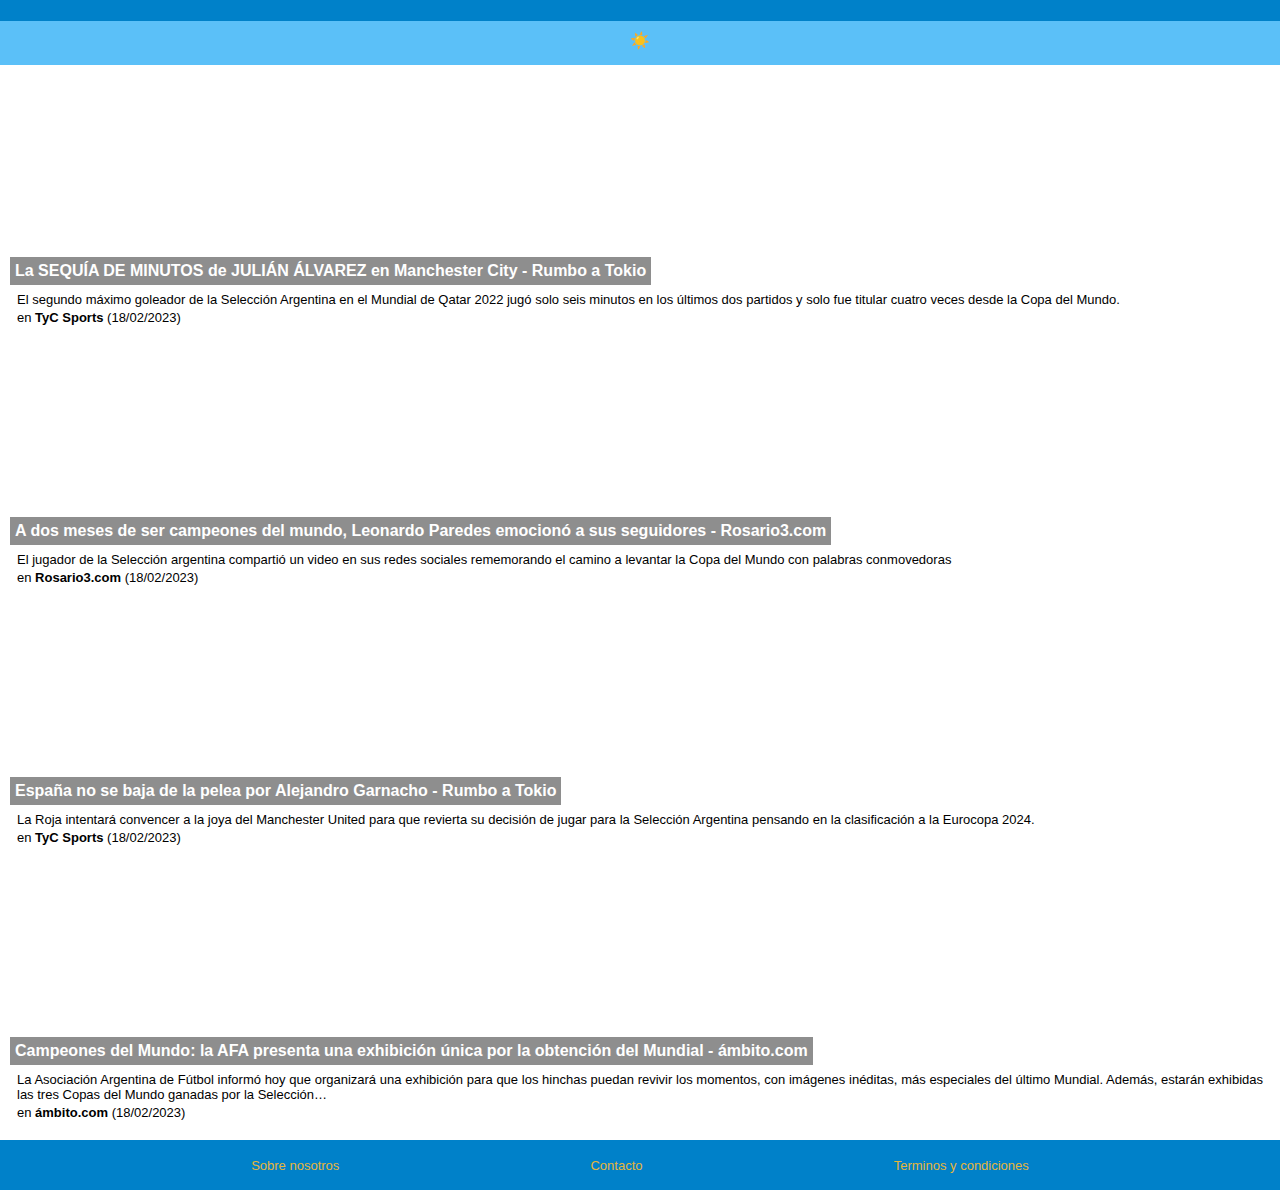
==== index.html @ e91a6643 "commit casi listo" ====
<!DOCTYPE html>
<html lang="en">
  <head>
    <meta charset="UTF-8" />
    <meta http-equiv="X-UA-Compatible" content="IE=edge" />
    <meta name="viewport" content="width=device-width, initial-scale=1.0" />
    <title>ScaloNews</title>
    <link rel="icon" type="image/x-icon" href="favicon.ico">
    <link rel="stylesheet" href="./styles/style.css" />
    <link rel="stylesheet" href="./styles/mediaqueries.css" />
    <link rel="stylesheet" href="./styles/animations.css" />
    <link
      rel="stylesheet"
      href="https://cdnjs.cloudflare.com/ajax/libs/font-awesome/6.2.0/css/all.min.css"
      integrity="sha512-xh6O/CkQoPOWDdYTDqeRdPCVd1SpvCA9XXcUnZS2FmJNp1coAFzvtCN9BmamE+4aHK8yyUHUSCcJHgXloTyT2A=="
      crossorigin="anonymous"
      referrerpolicy="no-referrer"
    />
  </head>
  <body>
    <header>
      <ul class="header__links">
        <li>
          <a href="https://www.facebook.com/" target="_blank">
            <i class="fa-brands fa-facebook"></i>
          </a>
        </li>
        <li>
          <a href="https://www.youtube.com/" target="_blank">
            <i class="fa-brands fa-youtube"></i>
          </a>
        </li>
        <li>
          <a href="https://www.instagram.com/" target="_blank">
            <i class="fa-brands fa-instagram"></i>
          </a>
        </li>
        <li>
          <a href="https://www.tiktok.com/" target="_blank">
            <i class="fa-brands fa-tiktok"></i>
          </a>
        </li>
        <li>
          <a href="https://open.spotify.com/" target="_blank">
            <i class="fa-brands fa-spotify"></i>
          </a>
        </li>
      </ul>
      <div class="header__title-bar">
        <div class="header__nav-bar">
          <button id="menu-toggle-open">
            <i class="fa-solid fa-bars"></i>
          </button>
          <nav class="header__nav">
            <ul class="header__nav__list">
              <li>
                <button id="menu-toggle-close">
                  <i class="fa-solid fa-x"></i>
                </button>
              </li>
              <li>
                <a href="./about.html">Sobre Nosotros</a>
              </li>
              <li>
                <a href="./about.html#contact">Contacto</a>
              </li>
              <li>
                <a href="./login-register.html"><i class="fa-solid fa-user"></i> Login/Registro</a>
              </li>
            </ul>
            <div class="header__nav__overlay"></div>
          </nav>
        </div>
        <div>☀️</div>
        <!-- MARCADORES -->
        <div class="header__bookmarks">
          <button id="toggle-bookmarks">
            <i class="fa-regular fa-bookmark"></i>
          </button>
          <div class="header__bookmarks-container">
            <h3 class="bookmarks-description"></h3>
            <ul class="bookmark-list">
              
            </ul>
          </div>
          <div class="header__bookmarks__overlay"></div>
        </div>
      </div>
    </header>
    <!-- MAIN -->
    <main>
      <section id="hero">

      </section>
      <section id="newsfeed">
        
      </section>
    </main>
    <!-- FOOTER -->
    <footer>
      <div class="footer__links">
        <a href="./about.html">Sobre nosotros</a>
        <a href="./about.html#contact">Contacto</a>
        <a href="#">Terminos y condiciones</a>
      </div>
    </footer>
    <script src="./scripts/fetch.js"></script>
    <script src="./scripts/main.js"></script>
  </body>
</html>
---- styles/style.css ----
:root {
    --transparent: rgba(255, 255, 255, 0.5);
    --transparent-dark: rgba(53, 53, 53, 0.562);
    --transparent-dark2: rgba(85, 84, 84, 0.3);
    --dark-blue: rgb(0, 129, 201);
    --light-blue: rgb(91, 192, 248);
    --yellow: rgb(230, 181, 59);
}

/* ------------------------------------------RESETEO DE ESTILOS */

* {
    box-sizing: border-box;
    margin: 0;
    padding: 0;
}

a:link, a:visited, a:active {
    text-decoration: none;
    color: inherit;
}

ul, ol {
    list-style: none;
} 

button {
    background: none;
    border: none;
    padding: 0;
}

/* ------------------------------------------GENERAL */

html {
    scroll-behavior: smooth;
    scroll-padding-top: 70px;
    font-family: sans-serif;
}

body {
    display: flex;
    flex-direction: column;
    justify-content: center;
    align-items: center;
}

/* ------------------------------------------HEADER */

header {
    width: 100%;
    height: 65px;
    background-color: var(--light-blue);
}

.header__links {
    width: 100%;
    display: flex;
    justify-content: space-evenly;
    background-color: var(--dark-blue) ;
}

.header__links a {
    padding: 3px;
    font-size: 18px;
    color: var(--yellow);
}

.header__title-bar {
    padding: 10px;
    display: flex;
    flex-direction: row;
    justify-content: space-between;
    color: var(--white);
}

/* ------------------------------------------NAV */

.header__nav {
    z-index: 5;
    position: fixed;
    transform: translateX(-100%);
    transition: transform 0.2s;
    top: 21px;
    left: 0;
    right: 0;
    bottom: 0;
}
 
.toggle__nav {
    transform: translateX(0);
}

.header__nav__list {
    background-color: var(--dark-blue);
    padding-top: 12px;
    color: white;
    display: flex;
    flex-direction: column;
    align-items: center;
    gap: 40px;
    height: 100%;
    width: 70%;
}

.header__nav__overlay {
    background-color: var(--transparent);
    height: 100%;
    width: 30%;
    position: absolute;
    right: 0;
    top: 0px;
}

/* ------------------------------------------BOOKMARKS */

.header__bookmarks-container {
    background-color: ghostwhite;
    z-index: 4;
    position: fixed;
    top: 65px;
    right: 0;
    left: 0;
    bottom: 0;
    transform: translateX(100%);
    transition: transform 0.2s;
    display: flex;
    flex-direction: column;
    align-items: flex-start;
    justify-content: space-between;
    padding: 15px;
}

.toggle__bookmarks {
    transform: translateX(0);
}

.bookmark-list {
    align-self: flex-start;
    height: 90%;
    width: 90%;
    display: flex;
    flex-direction: column;
    align-items: center;
    gap: 5px;
}

.header__bookmarks__overlay {
    display: none;
}

.bookmark-list-element {
    background-color: var(--transparent-dark2);
    padding: 15px;
    display: flex;
    flex-direction: column;
    gap: 3px;
}

.bookmark-list-element span {
    font-weight: 600;
}

.bookmark-link {
    color: var(--dark-blue)
}

.bookmark-delete-btn {
    align-self: flex-end;
}

/* ------------------------------------------BODY */

#newsfeed {
    padding: 10px;
    width: 100vw;
    font-family: sans-serif;
    display: flex;
    flex-direction: column;
    justify-content: center;
    align-items: center;
}

.article {
    width: 100vw;
    height: auto;
    padding: 10px;
    display: flex;
    flex-direction: column;
}

.article__title-container {
    background-size: cover;
    background-repeat: no-repeat;
    width: 100%;
    height: 200px;
    display: flex;
}

.article__title {
    padding: 5px;
    font-size: medium;
    color: white;
    background-color: var(--transparent-dark);
    align-self: flex-end;
    text-align: left;
}

.article__description {
    background-color: var(--transparent);
    font-size: small;
    text-align: justify;
    padding: 7px;
    padding-bottom: 3px;
}

.article__data {
    font-size: small;
    text-align: justify;
    padding-left: 7px;
}

.article__data-link {
    font-weight: 700;
}

.bookmark-btn {
    align-self: flex-end;
}

/* ------------------------------------------FOOTER */

footer {
    background-color: var(--dark-blue);
    width: 100vw;
    height: 50px;
    display: flex;
    flex-direction: column;
    justify-content: center;
    align-items: center;
}

.footer__links {
    width: 100%;
    font-size: small;
    font-family: sans-serif;
    color: var(--yellow);
    display: flex;
    justify-content: space-evenly;
}
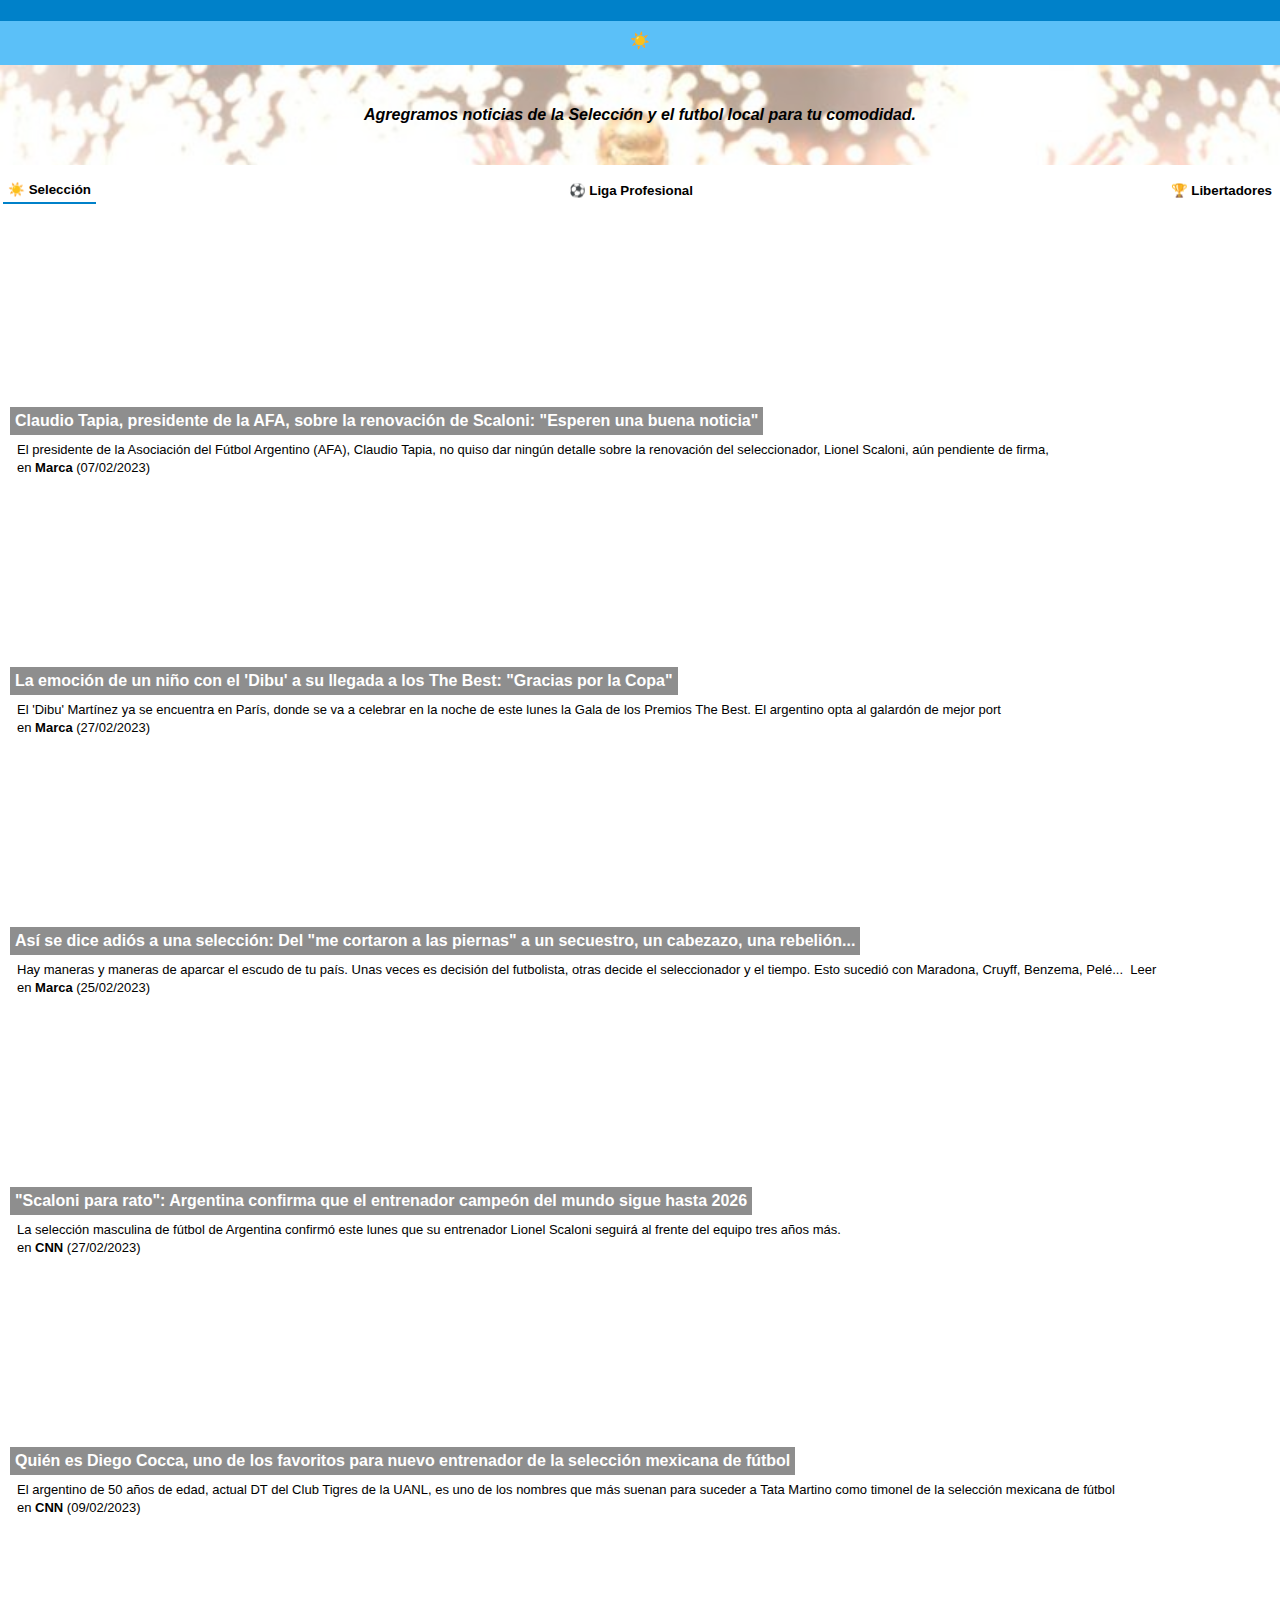
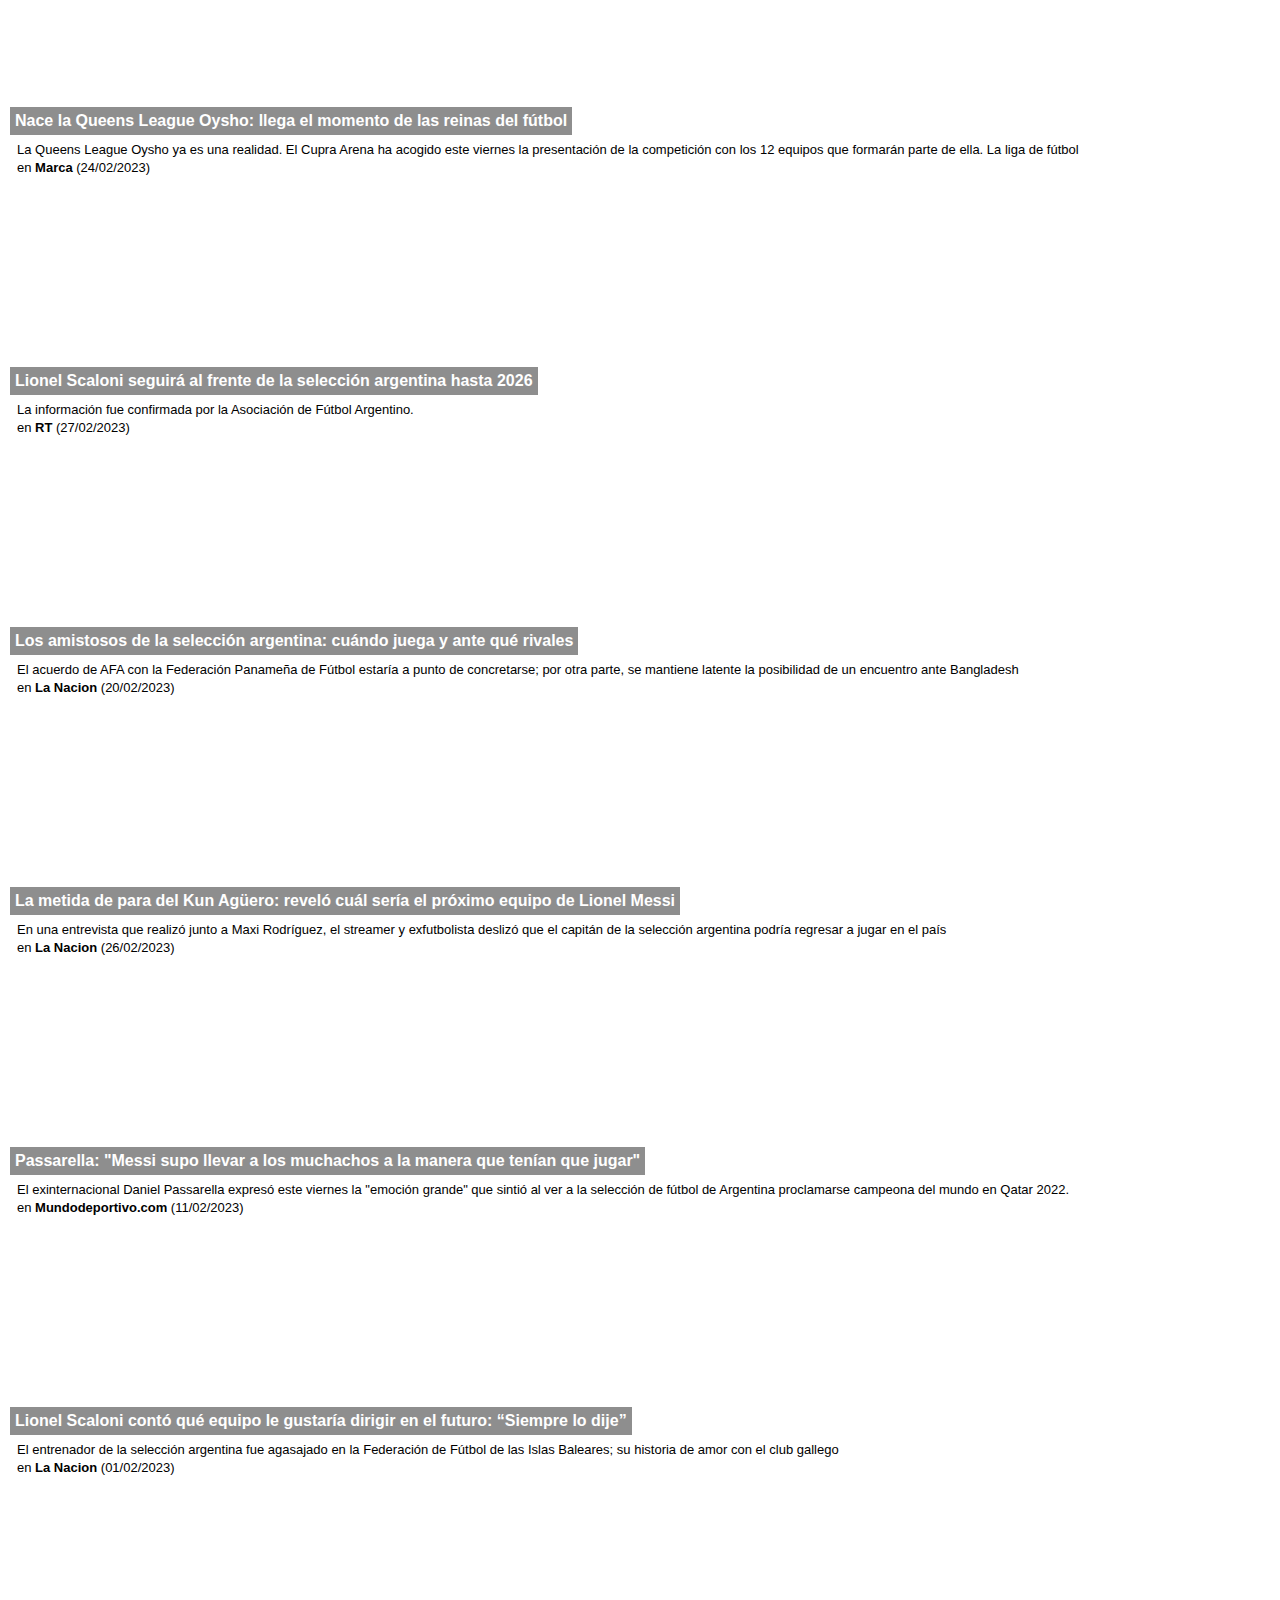
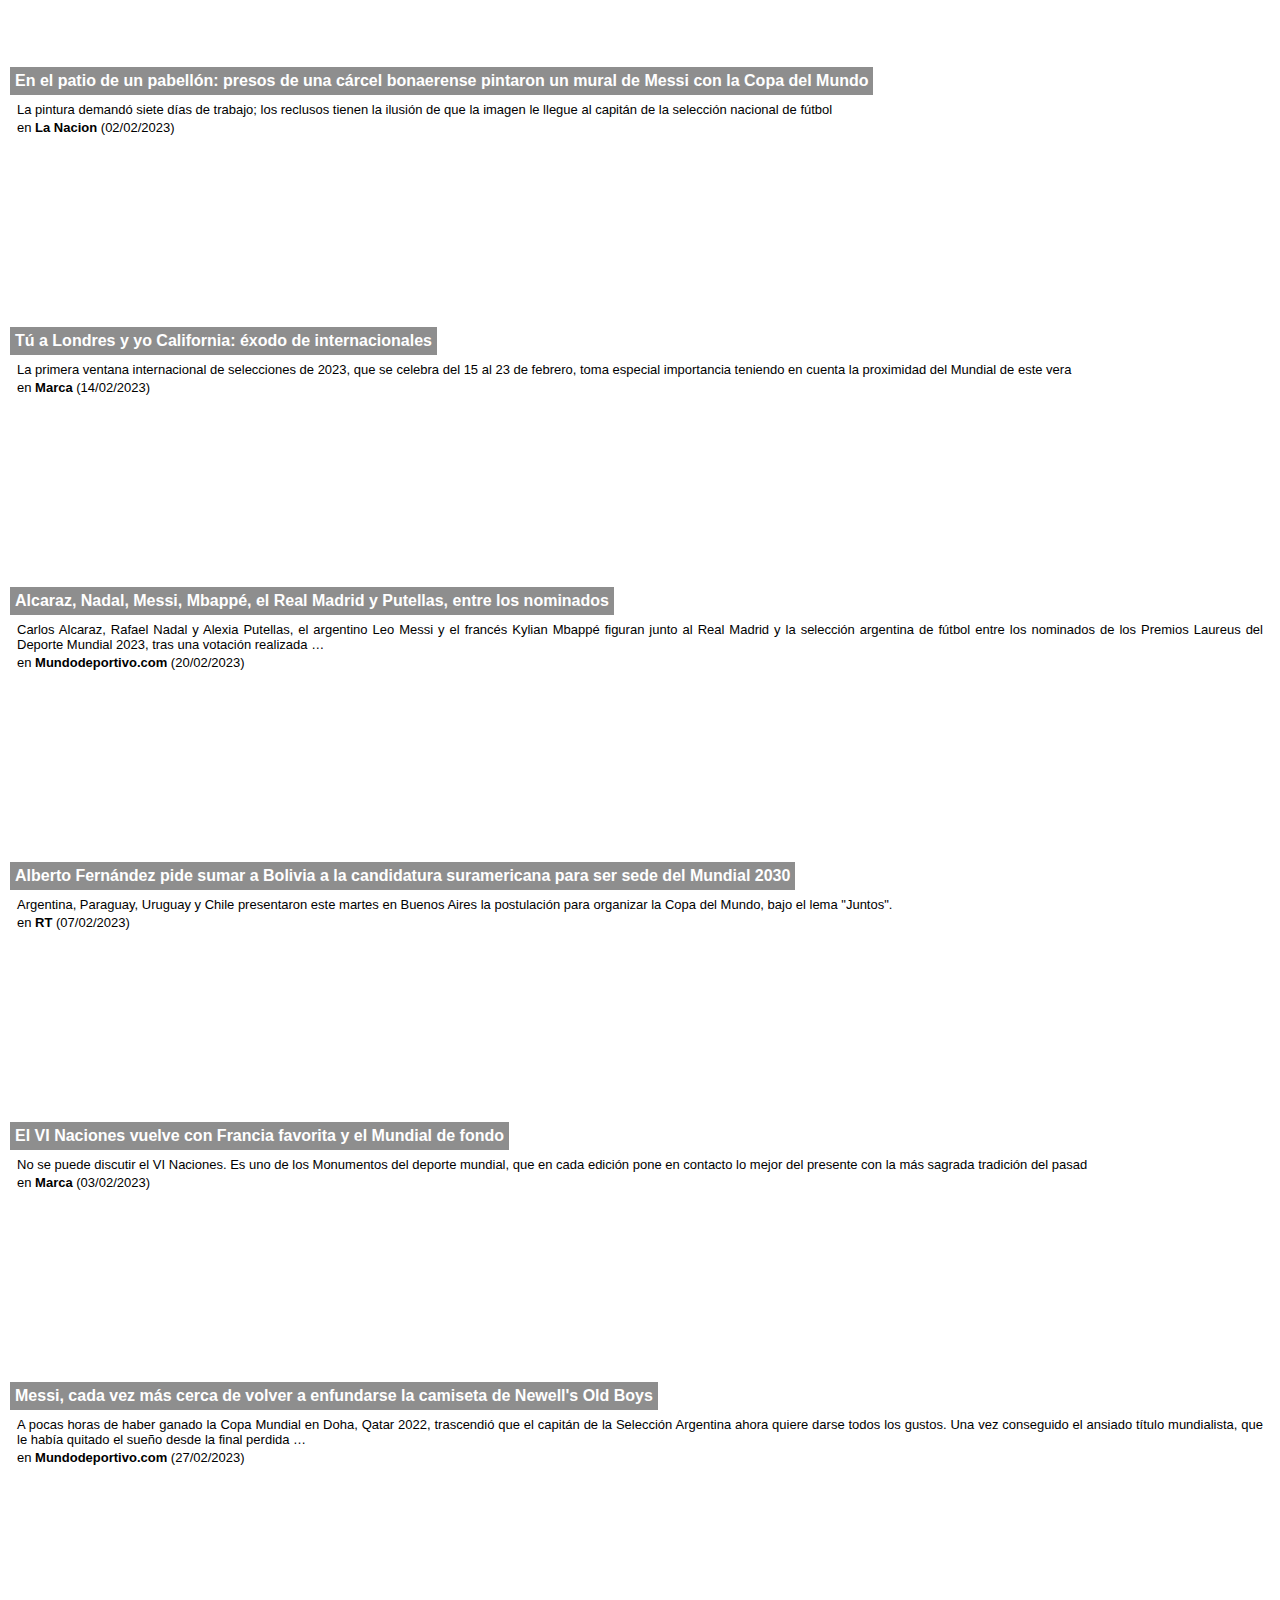
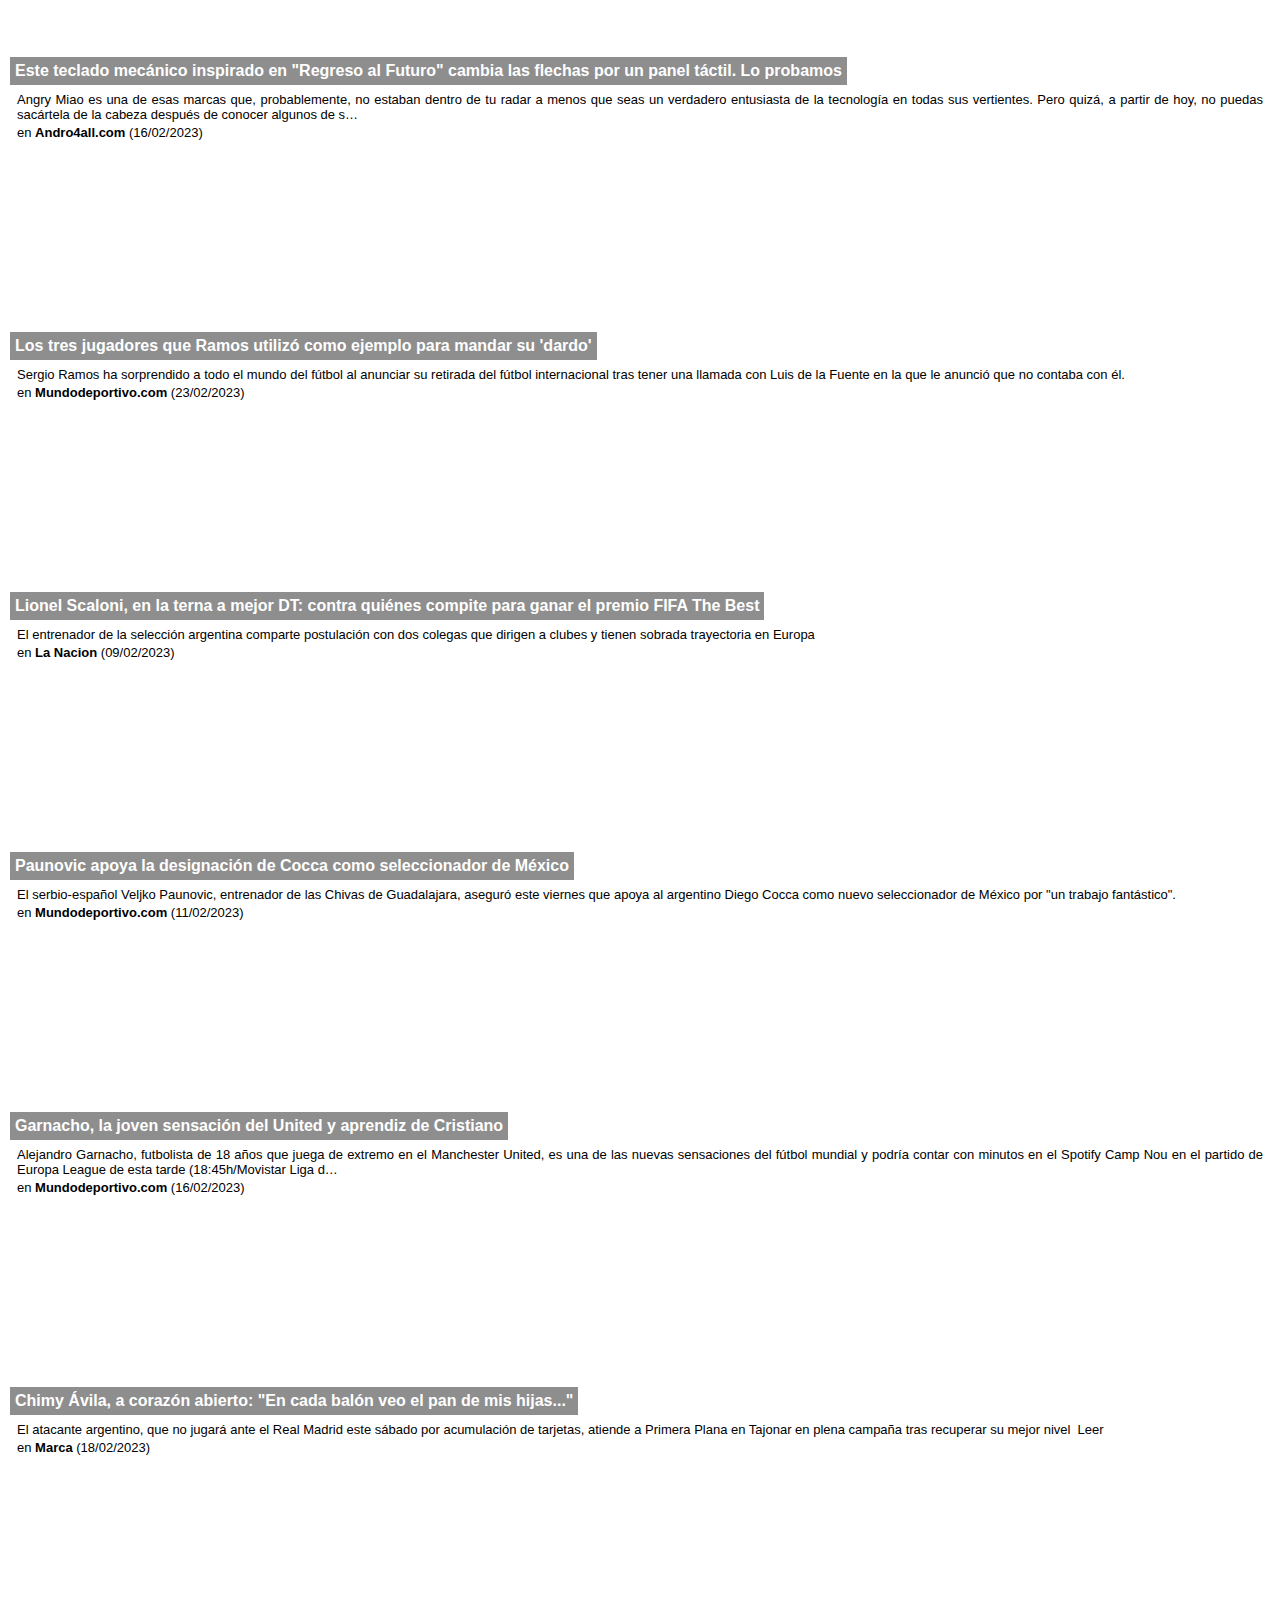
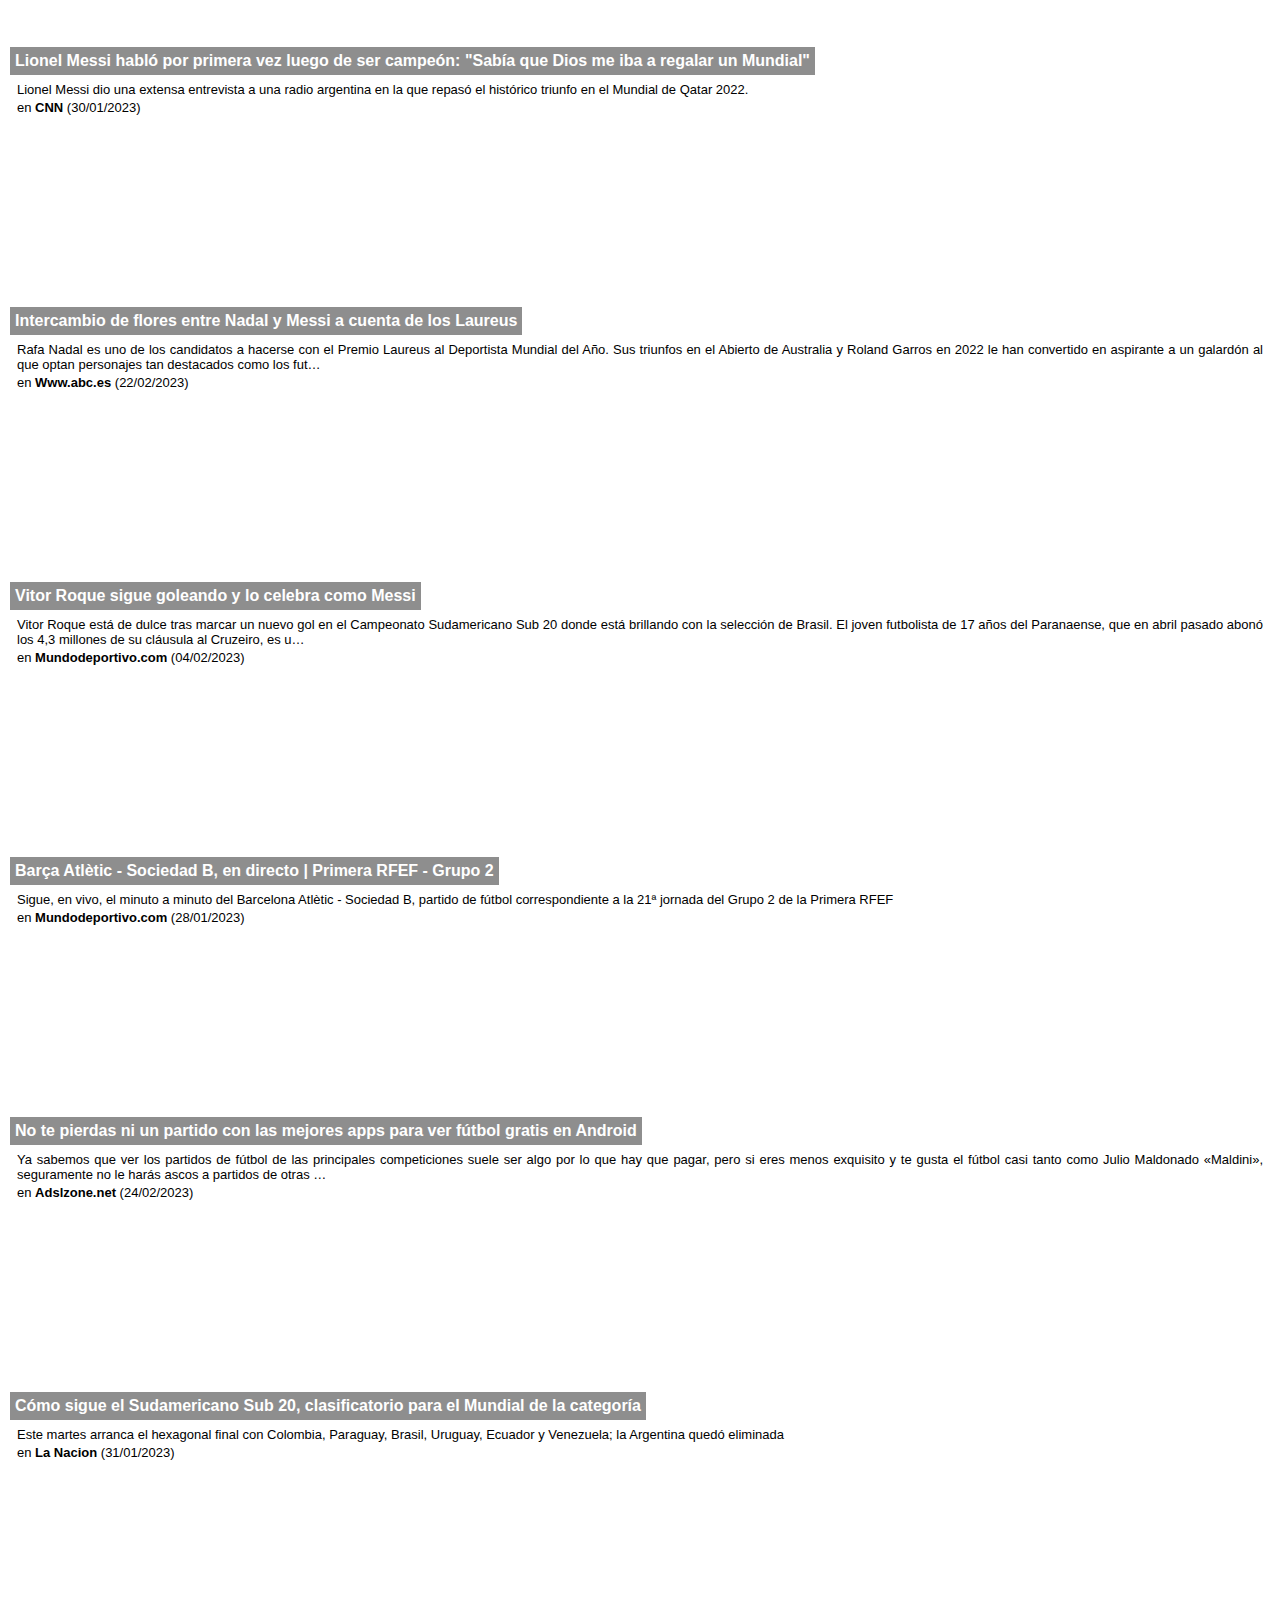
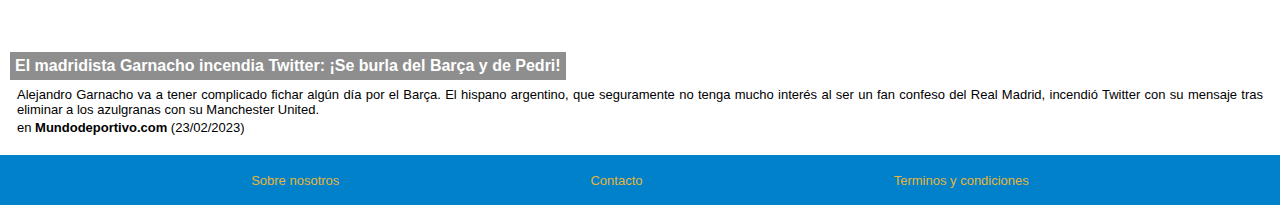
==== commit 9b2d7b8e: "mejora" ====
--- a/index.html
+++ b/index.html
@@ -1,110 +1,118 @@
 <!DOCTYPE html>
 <html lang="en">
-  <head>
-    <meta charset="UTF-8" />
-    <meta http-equiv="X-UA-Compatible" content="IE=edge" />
-    <meta name="viewport" content="width=device-width, initial-scale=1.0" />
-    <title>ScaloNews</title>
-    <link rel="icon" type="image/x-icon" href="favicon.ico">
-    <link rel="stylesheet" href="./styles/style.css" />
-    <link rel="stylesheet" href="./styles/mediaqueries.css" />
-    <link rel="stylesheet" href="./styles/animations.css" />
-    <link
-      rel="stylesheet"
-      href="https://cdnjs.cloudflare.com/ajax/libs/font-awesome/6.2.0/css/all.min.css"
-      integrity="sha512-xh6O/CkQoPOWDdYTDqeRdPCVd1SpvCA9XXcUnZS2FmJNp1coAFzvtCN9BmamE+4aHK8yyUHUSCcJHgXloTyT2A=="
-      crossorigin="anonymous"
-      referrerpolicy="no-referrer"
-    />
-  </head>
-  <body>
-    <header>
-      <ul class="header__links">
-        <li>
-          <a href="https://www.facebook.com/" target="_blank">
-            <i class="fa-brands fa-facebook"></i>
-          </a>
-        </li>
-        <li>
-          <a href="https://www.youtube.com/" target="_blank">
-            <i class="fa-brands fa-youtube"></i>
-          </a>
-        </li>
-        <li>
-          <a href="https://www.instagram.com/" target="_blank">
-            <i class="fa-brands fa-instagram"></i>
-          </a>
-        </li>
-        <li>
-          <a href="https://www.tiktok.com/" target="_blank">
-            <i class="fa-brands fa-tiktok"></i>
-          </a>
-        </li>
-        <li>
-          <a href="https://open.spotify.com/" target="_blank">
-            <i class="fa-brands fa-spotify"></i>
-          </a>
-        </li>
-      </ul>
-      <div class="header__title-bar">
-        <div class="header__nav-bar">
-          <button id="menu-toggle-open">
-            <i class="fa-solid fa-bars"></i>
-          </button>
-          <nav class="header__nav">
-            <ul class="header__nav__list">
-              <li>
-                <button id="menu-toggle-close">
-                  <i class="fa-solid fa-x"></i>
-                </button>
-              </li>
-              <li>
-                <a href="./about.html">Sobre Nosotros</a>
-              </li>
-              <li>
-                <a href="./about.html#contact">Contacto</a>
-              </li>
-              <li>
-                <a href="./login-register.html"><i class="fa-solid fa-user"></i> Login/Registro</a>
-              </li>
-            </ul>
-            <div class="header__nav__overlay"></div>
-          </nav>
-        </div>
-        <div>☀️</div>
-        <!-- MARCADORES -->
-        <div class="header__bookmarks">
-          <button id="toggle-bookmarks">
-            <i class="fa-regular fa-bookmark"></i>
-          </button>
-          <div class="header__bookmarks-container">
-            <h3 class="bookmarks-description"></h3>
-            <ul class="bookmark-list">
-              
-            </ul>
-          </div>
-          <div class="header__bookmarks__overlay"></div>
-        </div>
+
+<head>
+  <meta charset="UTF-8" />
+  <meta http-equiv="X-UA-Compatible" content="IE=edge" />
+  <meta name="viewport" content="width=device-width, initial-scale=1.0" />
+  <title>ScaloNews</title>
+  <link rel="icon" type="image/x-icon" href="favicon.ico">
+  <link rel="stylesheet" href="./styles/style.css" />
+  <link rel="stylesheet" href="./styles/mediaqueries.css" />
+  <link rel="stylesheet" href="https://cdnjs.cloudflare.com/ajax/libs/font-awesome/6.2.0/css/all.min.css"
+    integrity="sha512-xh6O/CkQoPOWDdYTDqeRdPCVd1SpvCA9XXcUnZS2FmJNp1coAFzvtCN9BmamE+4aHK8yyUHUSCcJHgXloTyT2A=="
+    crossorigin="anonymous" referrerpolicy="no-referrer" />
+</head>
+
+<body>
+  <!-- ----------------------HEADER---------------------- -->
+  <header>
+    <ul class="header__links">
+      <li>
+        <a href="https://www.facebook.com/" target="_blank">
+          <i class="fa-brands fa-facebook"></i>
+        </a>
+      </li>
+      <li>
+        <a href="https://www.youtube.com/" target="_blank">
+          <i class="fa-brands fa-youtube"></i>
+        </a>
+      </li>
+      <li>
+        <a href="https://www.instagram.com/" target="_blank">
+          <i class="fa-brands fa-instagram"></i>
+        </a>
+      </li>
+      <li>
+        <a href="https://www.tiktok.com/" target="_blank">
+          <i class="fa-brands fa-tiktok"></i>
+        </a>
+      </li>
+      <li>
+        <a href="https://open.spotify.com/" target="_blank">
+          <i class="fa-brands fa-spotify"></i>
+        </a>
+      </li>
+    </ul>
+    <div class="header__title-bar">
+      <!-- ----------------------NAV---------------------- -->
+      <div class="header__nav-bar">
+        <button id="menu-toggle-open">
+          <i class="fa-solid fa-bars"></i>
+        </button>
+        <nav class="header__nav">
+          <ul class="header__nav__list">
+            <li>
+              <button id="menu-toggle-close">
+                <i class="fa-solid fa-x"></i>
+              </button>
+            </li>
+            <li>
+              <a href="./about.html">Sobre Nosotros</a>
+            </li>
+            <li>
+              <a href="./about.html#contact">Contacto</a>
+            </li>
+            <li>
+              <a href="./login-register.html"><i class="fa-solid fa-user"></i> Login/Registro</a>
+            </li>
+          </ul>
+          <div class="header__nav__overlay"></div>
+        </nav>
       </div>
-    </header>
-    <!-- MAIN -->
-    <main>
-      <section id="hero">
+      <!-- ----------------------TITLE---------------------- -->
+      <div>☀️</div>
+      <!-- ----------------------BOOKMARKS---------------------- -->
+      <div class="header__bookmarks">
+        <button id="toggle-bookmarks">
+          <i class="fa-regular fa-bookmark"></i>
+        </button>
+      </div>
+  </header>
+  <!-- ----------------------CONTAINER---------------------- -->
+  <div class="bookmarks-container">
+    <h3 class="bookmarks-description"></h3>
+    <ul class="bookmark-list">
+    </ul>
+  </div>
+  <main>
+    <!-- ----------------------HERO---------------------- -->
+    <section id="hero">
+      <span class="hero-subtitle">
+        Agregramos noticias de la Selección y el futbol local para tu comodidad.
+      </span>
+    </section>
+    <!-- ----------------------CATEGORIES---------------------------------------------------------------------------------------- -->
+    <div class="category-selection">
+      <button id="seleccion" class="category-btn selected-category">☀️ Selección</button>
+      <button id="liga" class="category-btn">⚽ Liga Profesional</button>
+      <button id="libertadores" class="category-btn">🏆 Libertadores</button>
+    </div>
+    <!-- ----------------------NEWSFEED---------------------- -->
+    <section id="newsfeed">
+    </section>
+  </main>
+  <footer>
+    <!-- ----------------------FOOTER---------------------- -->
+    <div class="footer__links">
+      <a href="./about.html">Sobre nosotros</a>
+      <a href="./about.html#contact">Contacto</a>
+      <a href="#">Terminos y condiciones</a>
+    </div>
+  </footer>
+  <script src="./scripts/data.js"></script>
+  <script src="./scripts/fetch.js"></script>
+  <script src="./scripts/main.js"></script>
+</body>
 
-      </section>
-      <section id="newsfeed">
-        
-      </section>
-    </main>
-    <!-- FOOTER -->
-    <footer>
-      <div class="footer__links">
-        <a href="./about.html">Sobre nosotros</a>
-        <a href="./about.html#contact">Contacto</a>
-        <a href="#">Terminos y condiciones</a>
-      </div>
-    </footer>
-    <script src="./scripts/fetch.js"></script>
-    <script src="./scripts/main.js"></script>
-  </body>
-</html>
+</html>--- a/styles/style.css
+++ b/styles/style.css
@@ -8,7 +8,7 @@
     --yellow: rgb(230, 181, 59);
 }
 
-/* ------------------------------------------RESETEO DE ESTILOS */
+/* ------------------------------------------RESET */
 
 * {
     box-sizing: border-box;
@@ -96,6 +96,7 @@
     background-color: var(--dark-blue);
     padding-top: 12px;
     color: white;
+    font-weight: 600;
     display: flex;
     flex-direction: column;
     align-items: center;
@@ -115,7 +116,7 @@
 
 /* ------------------------------------------BOOKMARKS */
 
-.header__bookmarks-container {
+.bookmarks-container {
     background-color: ghostwhite;
     z-index: 4;
     position: fixed;
@@ -123,6 +124,7 @@
     right: 0;
     left: 0;
     bottom: 0;
+    overflow: scroll;
     transform: translateX(100%);
     transition: transform 0.2s;
     display: flex;
@@ -139,7 +141,7 @@
 .bookmark-list {
     align-self: flex-start;
     height: 90%;
-    width: 90%;
+    width: 100%;
     display: flex;
     flex-direction: column;
     align-items: center;
@@ -155,7 +157,8 @@
     padding: 15px;
     display: flex;
     flex-direction: column;
-    gap: 3px;
+    justify-content: center;
+    gap: 7px;
 }
 
 .bookmark-list-element span {
@@ -170,7 +173,50 @@
     align-self: flex-end;
 }
 
-/* ------------------------------------------BODY */
+/* ------------------------------------------HERO */
+
+#hero {
+    width: 100%;
+    height: 100px;
+    background-image: url(./images/scaloneta.jpg);
+    background-size: cover;
+    background-repeat: no-repeat;
+}
+
+.hero-subtitle {
+    display: flex;
+    justify-content: center;
+    align-items: center;
+    font-weight: 600;
+    font-style: italic;
+    text-align: center;
+    height: 100%;
+    width: 100%;
+    background-color: var(--transparent);
+}
+
+/* ------------------------------------------CATEGORY */
+
+.category-selection {
+    width: 100%;
+    height: 50px;
+    display: flex;
+    flex-direction: row;
+    justify-content: space-between;
+    align-items: center;
+    padding: 3px;
+}
+
+.category-btn {
+    font-weight: 600;
+    padding: 5px;
+}
+
+.selected-category {
+    border-bottom: 2px solid var(--dark-blue);
+}
+
+/* ------------------------------------------FEED */
 
 #newsfeed {
     padding: 10px;
@@ -229,7 +275,7 @@
     align-self: flex-end;
 }
 
-/* ------------------------------------------FOOTER */
+/* ------------------------------------------FEED */
 
 footer {
     background-color: var(--dark-blue);
@@ -248,4 +294,8 @@
     color: var(--yellow);
     display: flex;
     justify-content: space-evenly;
-}+}
+
+
+
+
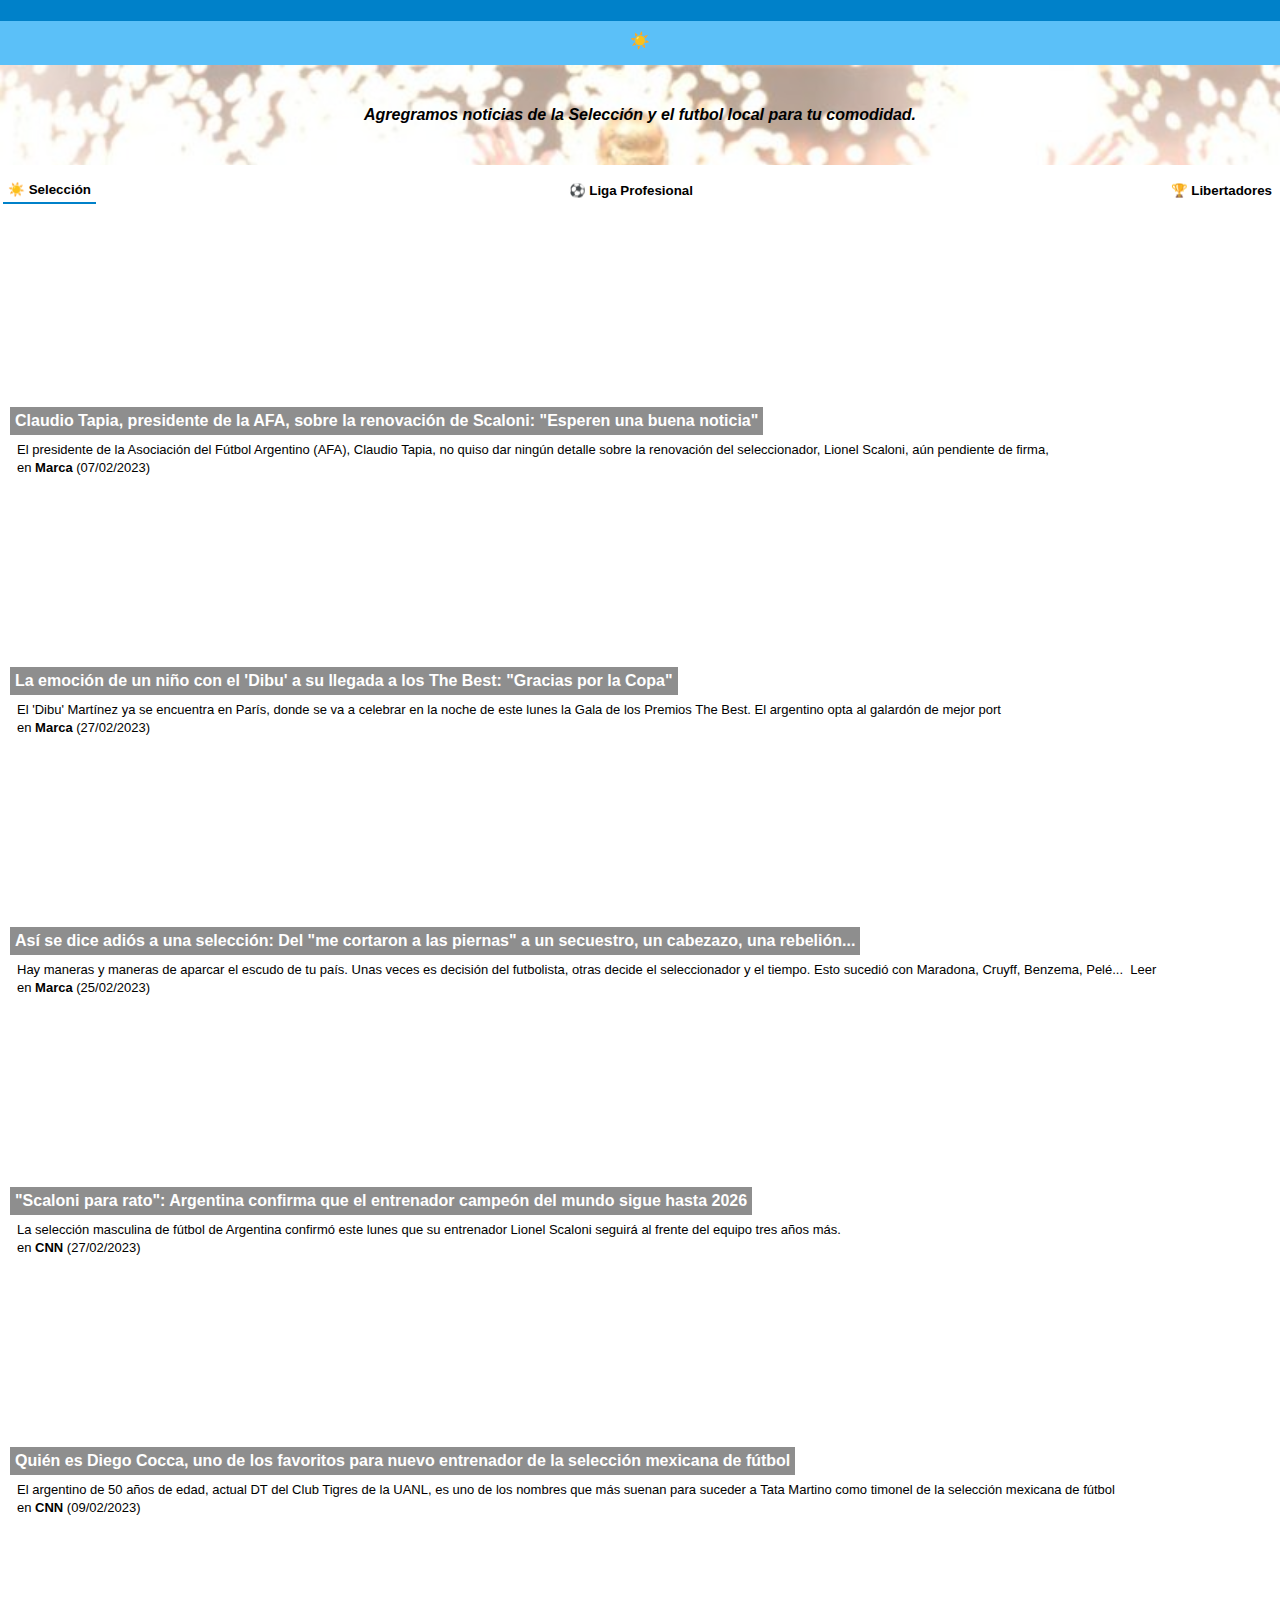
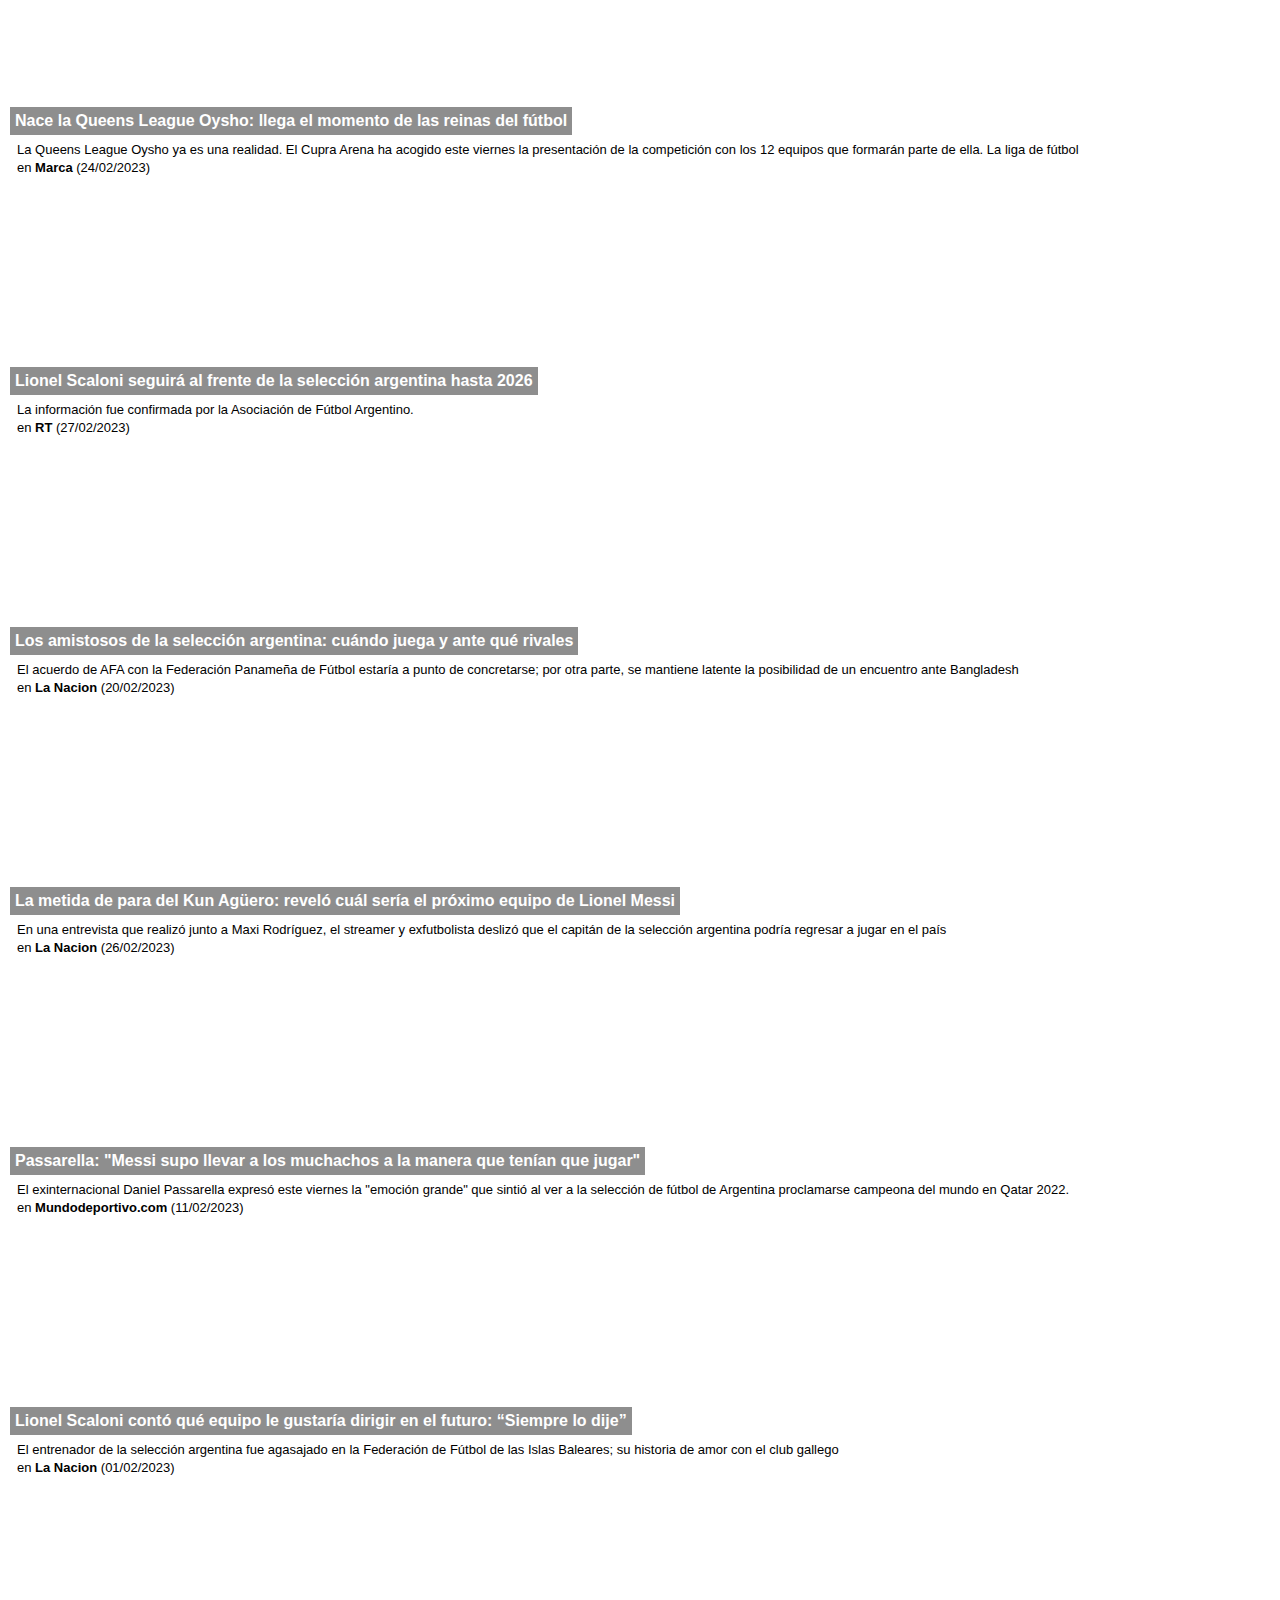
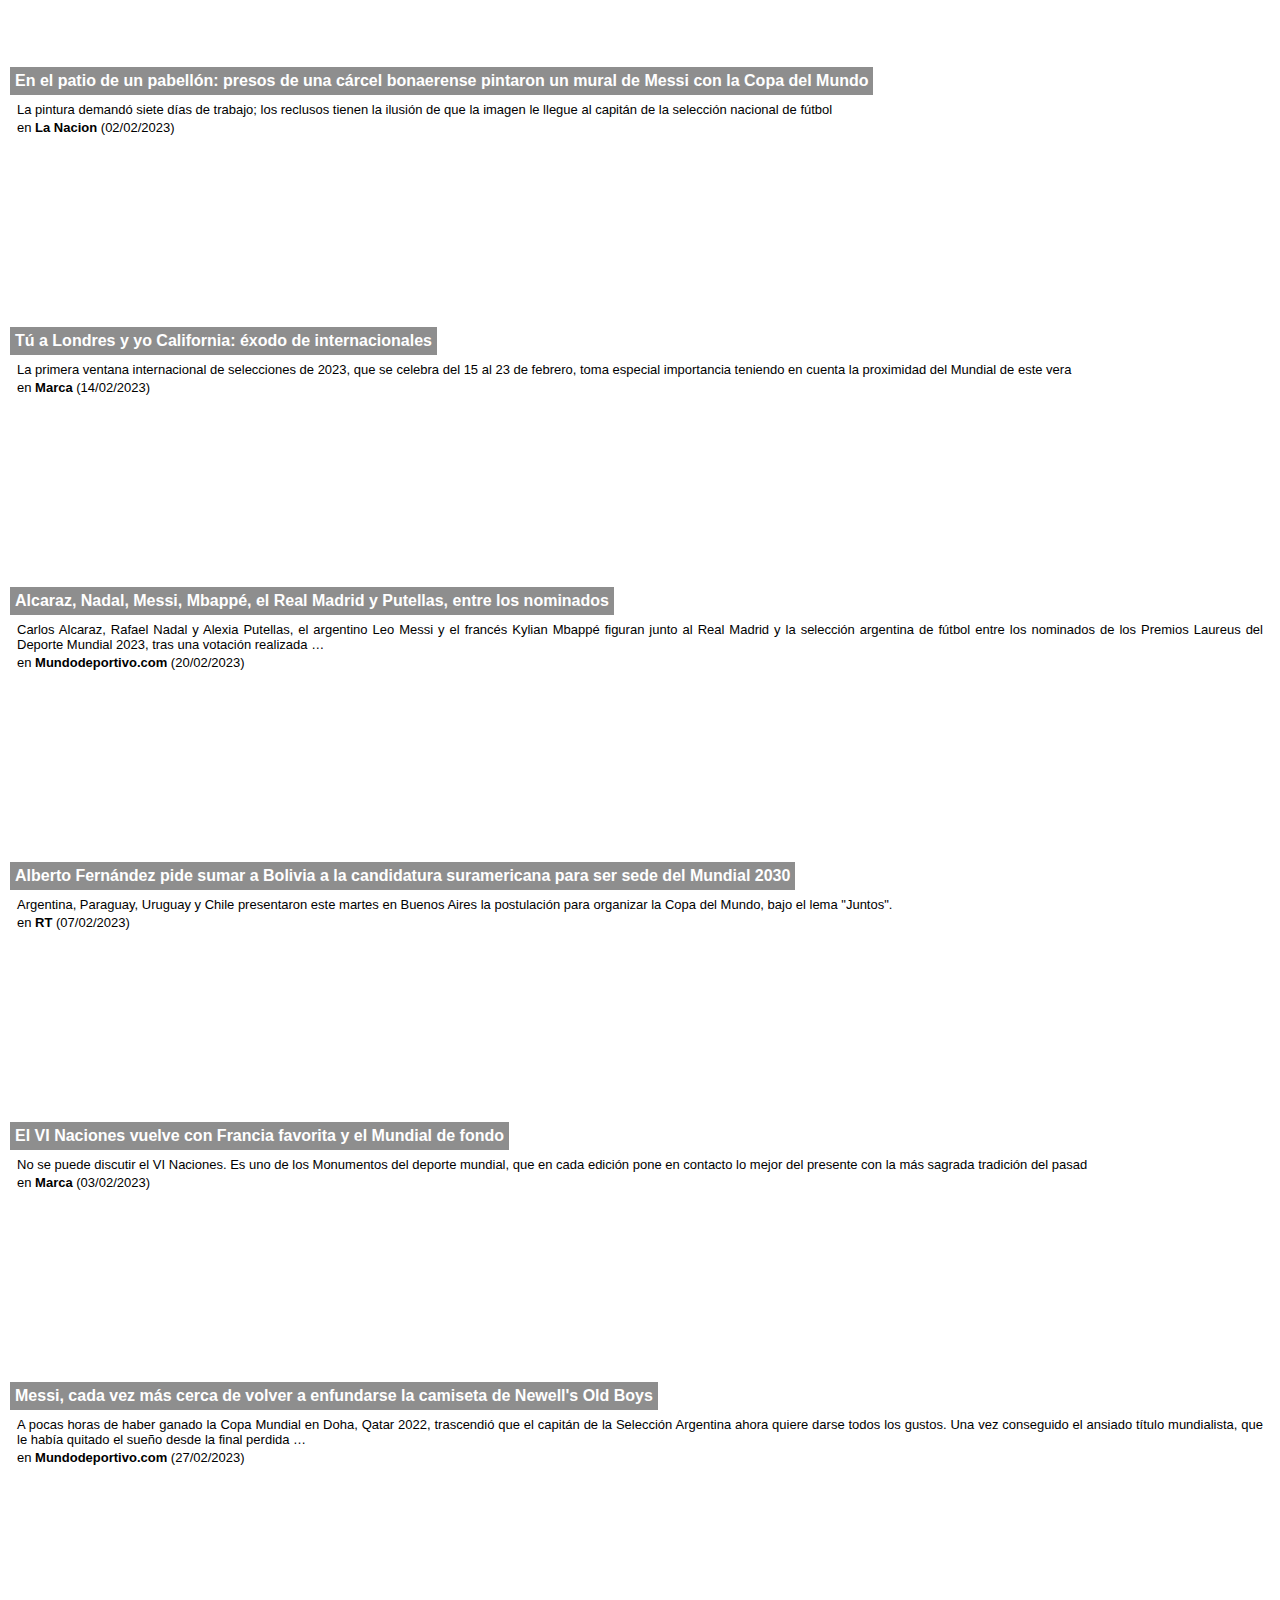
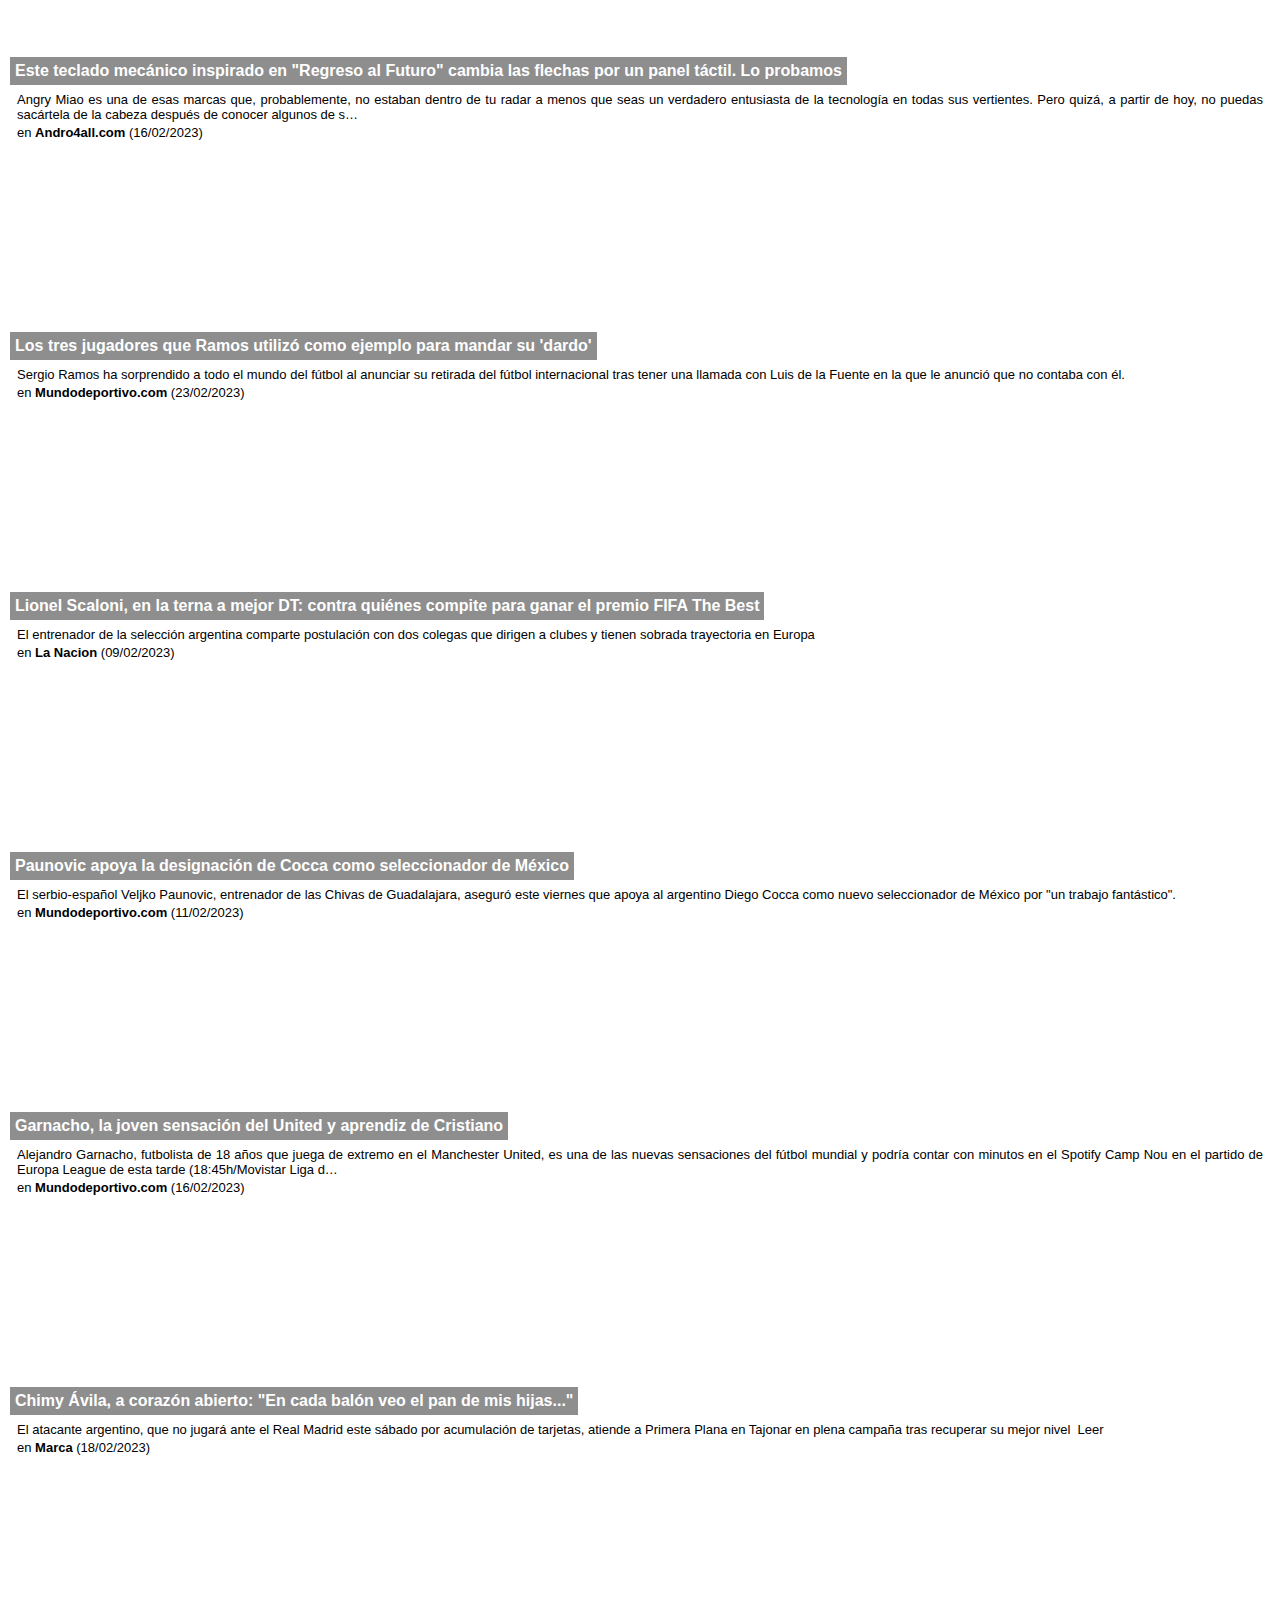
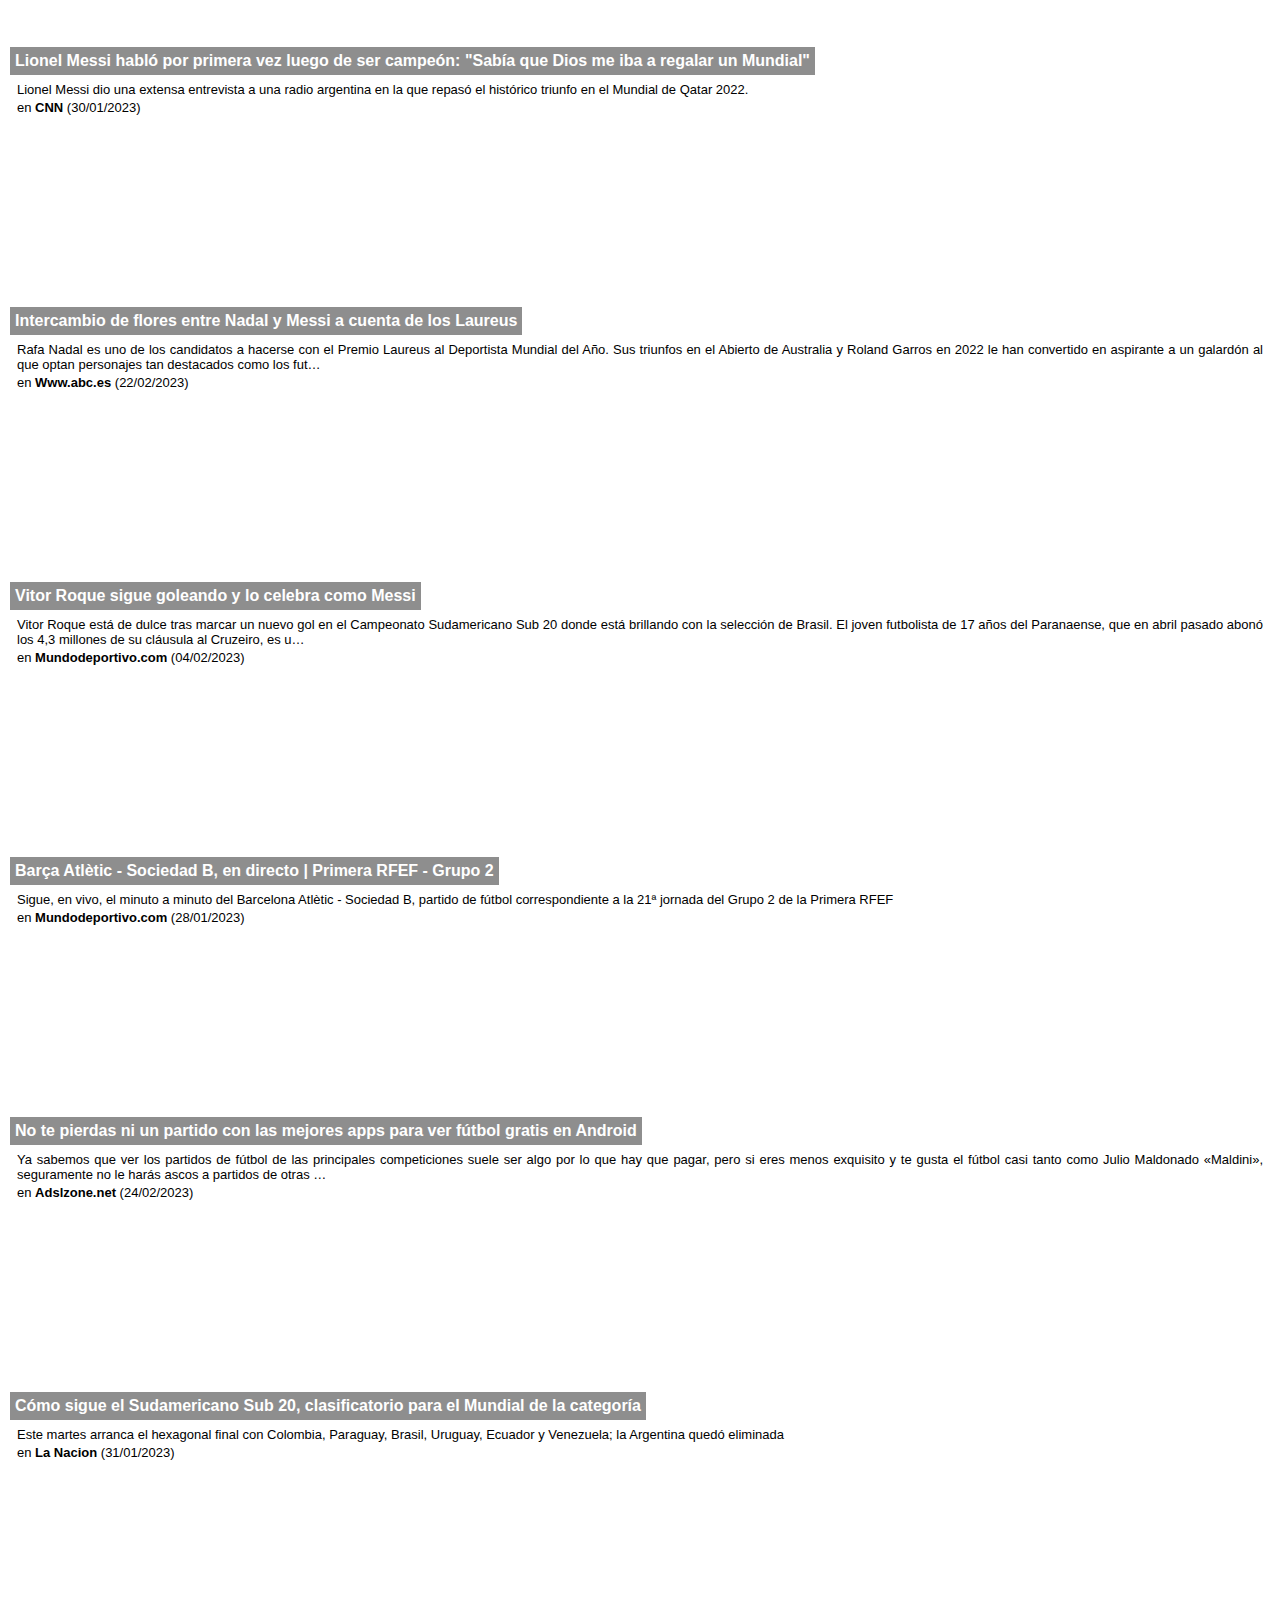
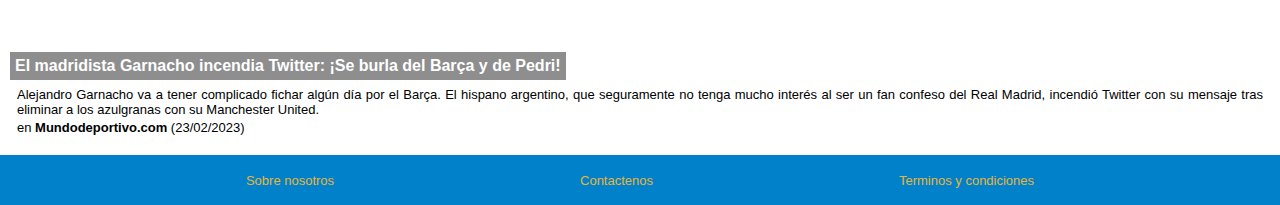
==== commit 3ded57d5: "final" ====
--- a/index.html
+++ b/index.html
@@ -61,7 +61,7 @@
               <a href="./about.html">Sobre Nosotros</a>
             </li>
             <li>
-              <a href="./about.html#contact">Contacto</a>
+              <a href="./about.html#contact">Contactenos</a>
             </li>
             <li>
               <a href="./login-register.html"><i class="fa-solid fa-user"></i> Login/Registro</a>
@@ -106,7 +106,7 @@
     <!-- ----------------------FOOTER---------------------- -->
     <div class="footer__links">
       <a href="./about.html">Sobre nosotros</a>
-      <a href="./about.html#contact">Contacto</a>
+      <a href="./about.html#contact">Contactenos</a>
       <a href="#">Terminos y condiciones</a>
     </div>
   </footer>
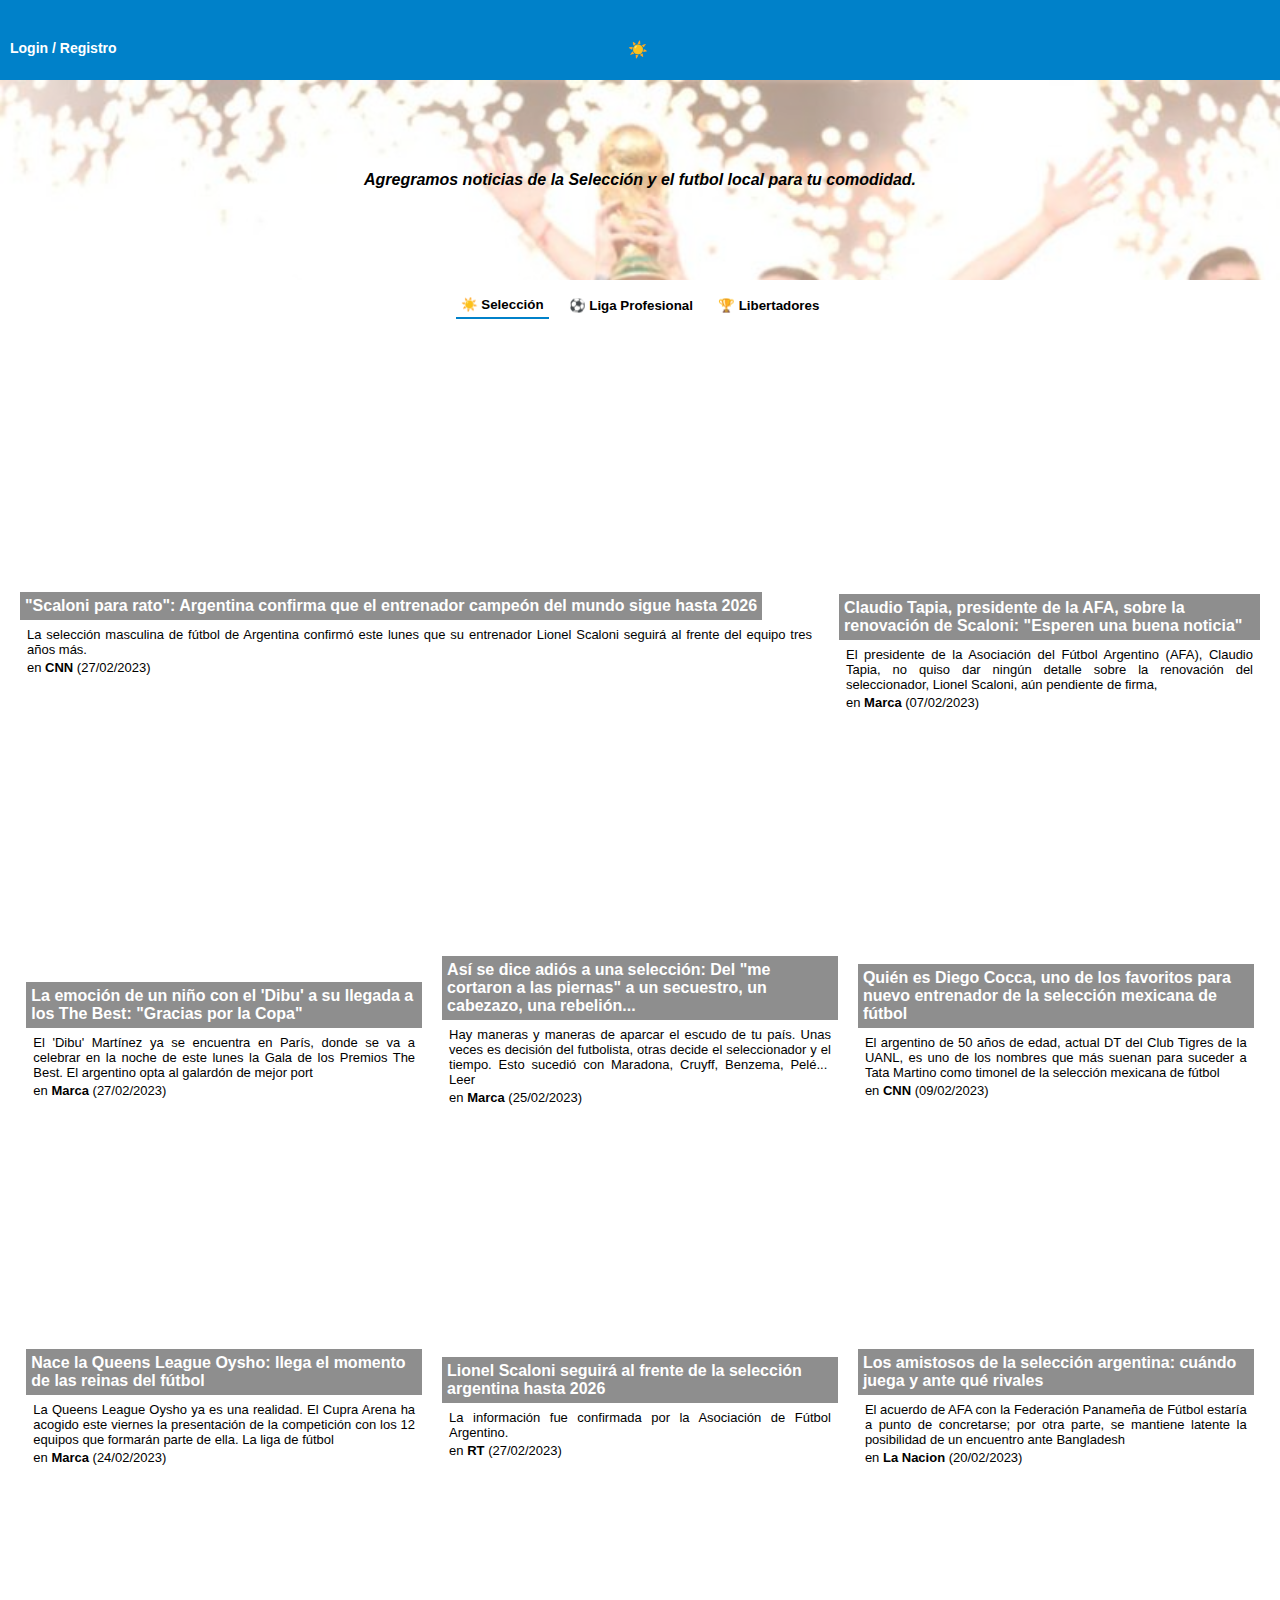
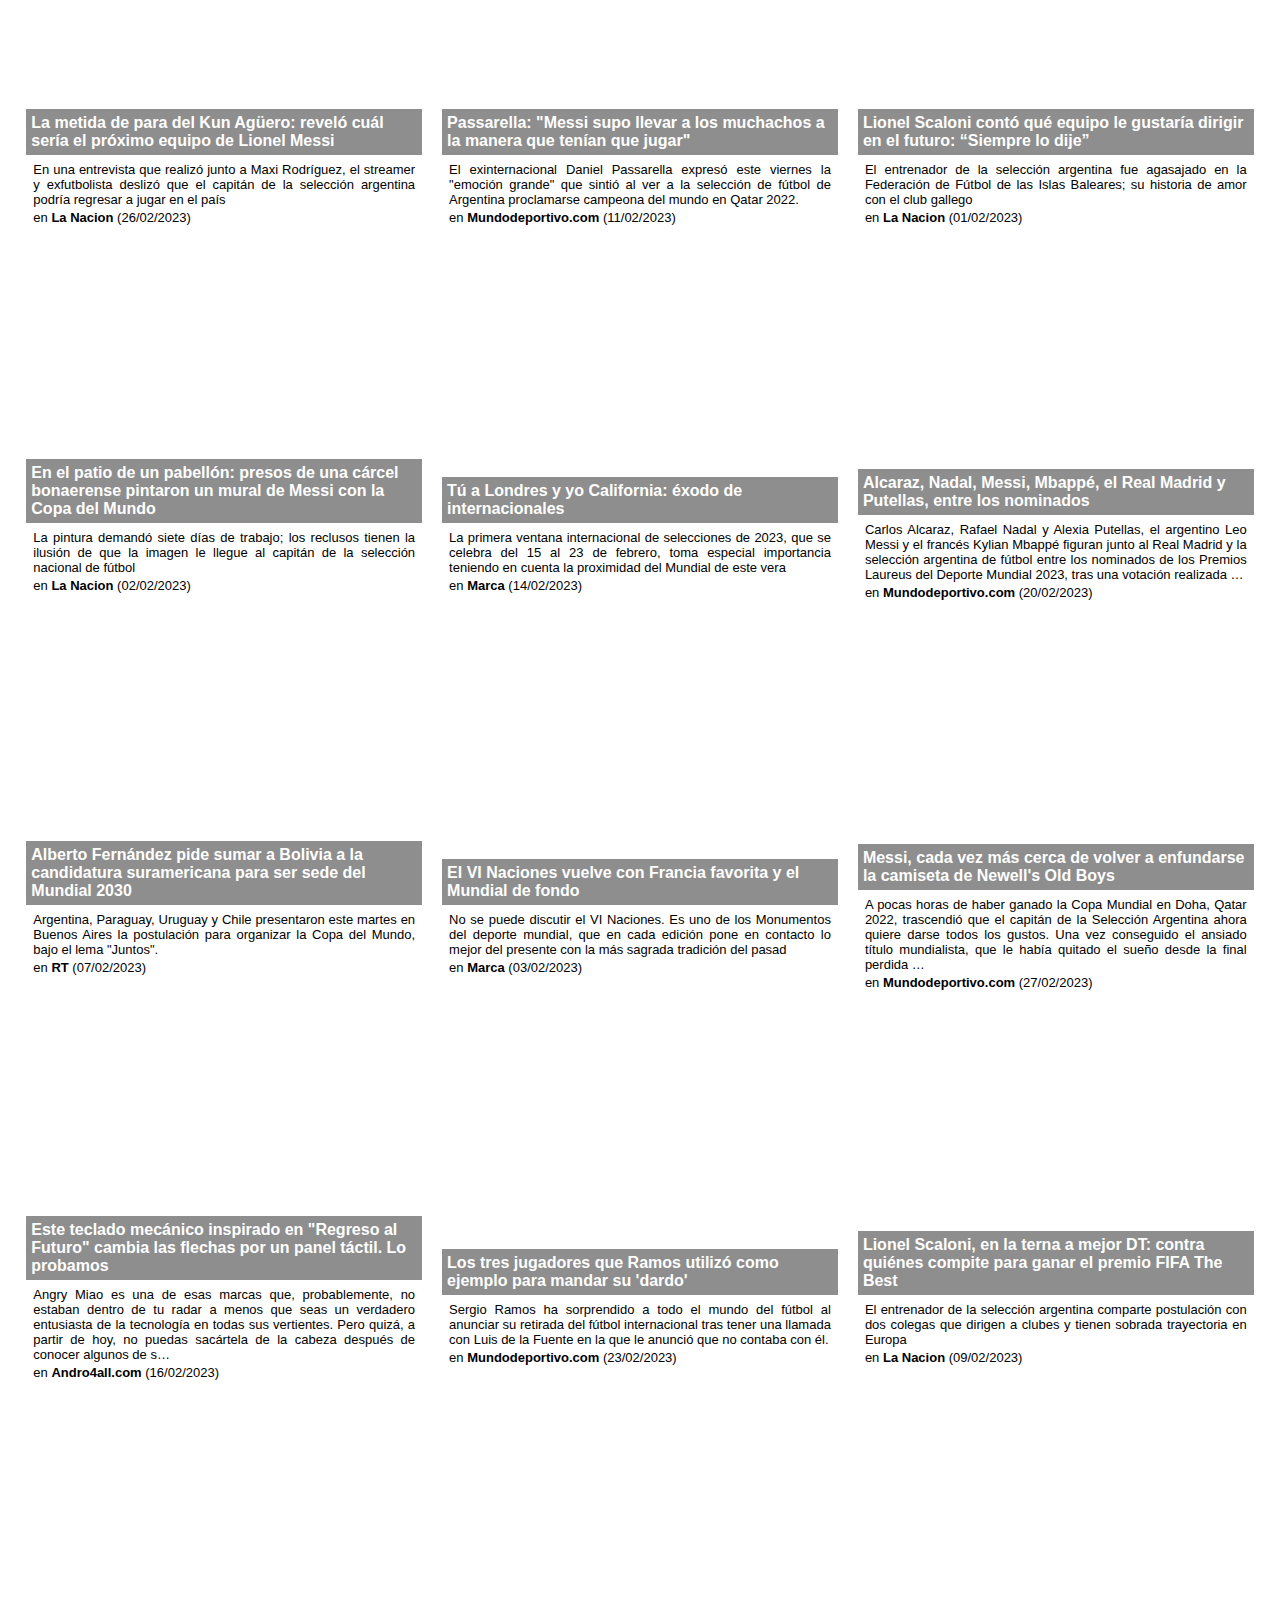
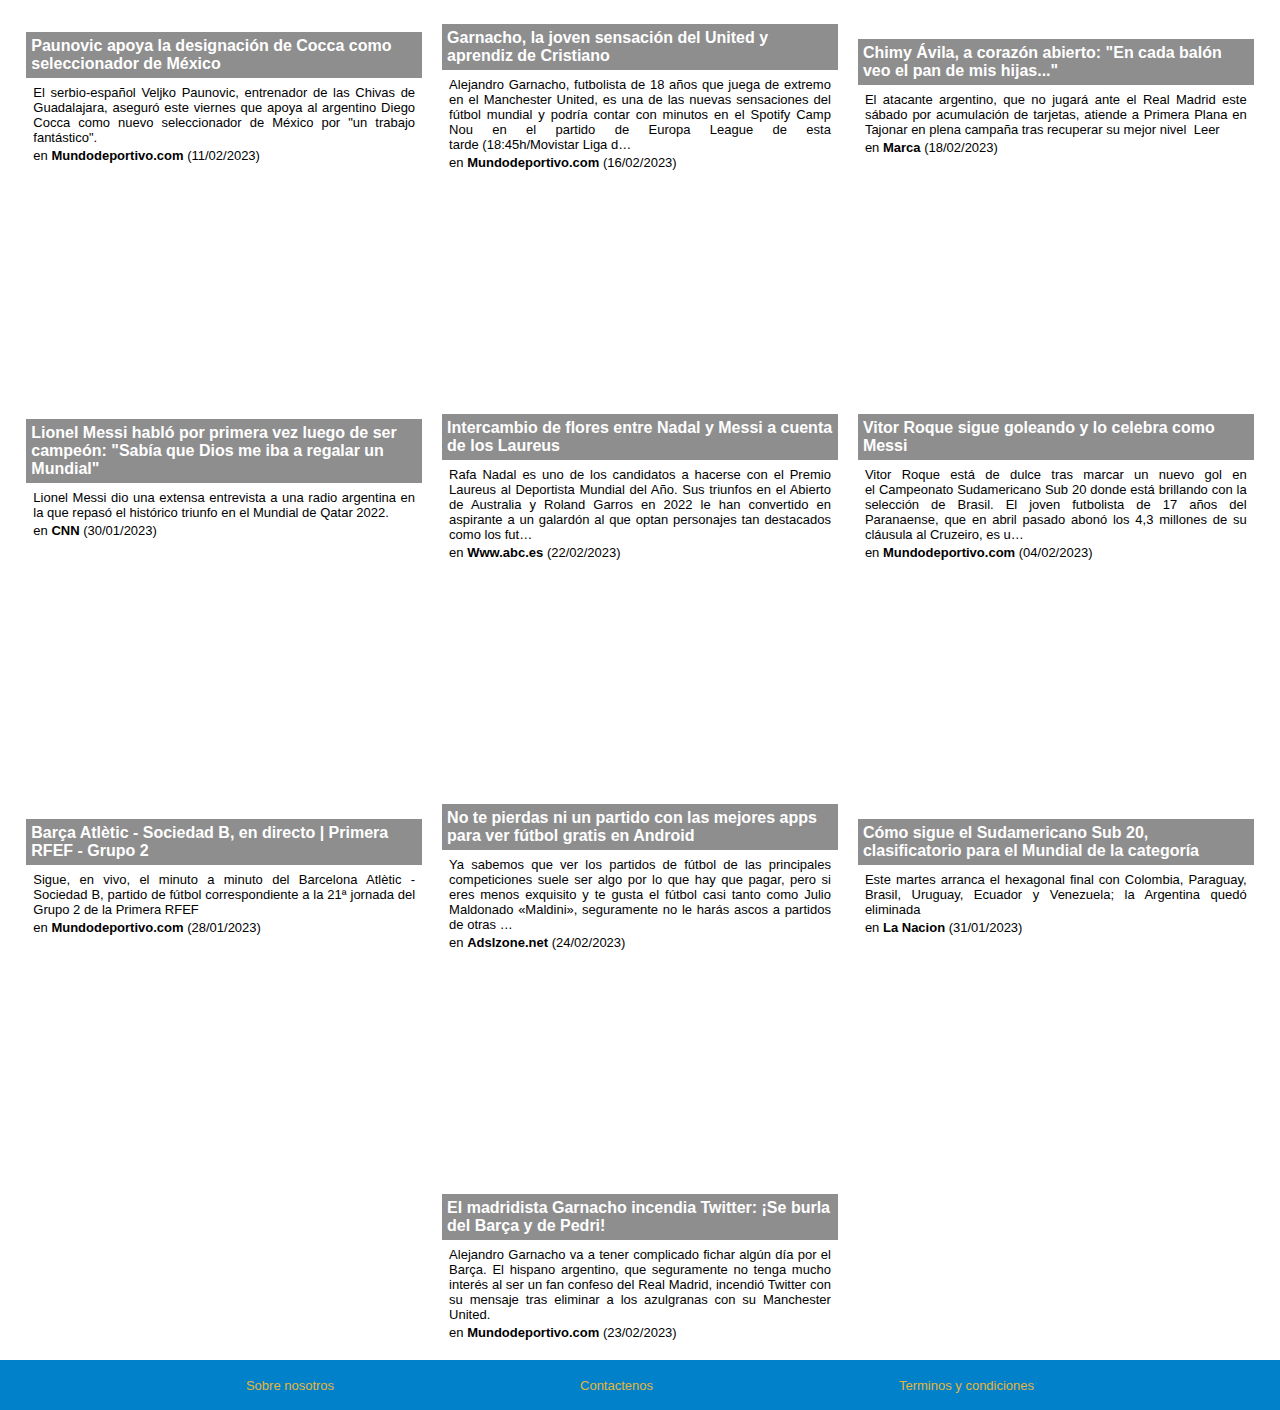
==== commit 006acb16: "final" ====
--- a/index.html
+++ b/index.html
@@ -52,26 +52,26 @@
         </button>
         <nav class="header__nav">
           <ul class="header__nav__list">
-            <li>
+            <li class="hide">
               <button id="menu-toggle-close">
-                <i class="fa-solid fa-x"></i>
+                  <i class="fa-solid fa-x"></i>
               </button>
-            </li>
-            <li>
+          </li>
+          <li class="hide">
               <a href="./about.html">Sobre Nosotros</a>
-            </li>
-            <li>
+          </li>
+          <li class="hide">
               <a href="./about.html#contact">Contactenos</a>
-            </li>
-            <li>
-              <a href="./login-register.html"><i class="fa-solid fa-user"></i> Login/Registro</a>
-            </li>
+          </li>
+          <li class="nav-list-item">
+              <a href="./login-register.html">Login / Registro   <i class="fa-solid fa-user"></i></a>
+          </li>
           </ul>
           <div class="header__nav__overlay"></div>
         </nav>
       </div>
       <!-- ----------------------TITLE---------------------- -->
-      <div>☀️</div>
+      <div class="title">☀️</div>
       <!-- ----------------------BOOKMARKS---------------------- -->
       <div class="header__bookmarks">
         <button id="toggle-bookmarks">
@@ -80,10 +80,14 @@
       </div>
   </header>
   <!-- ----------------------CONTAINER---------------------- -->
-  <div class="bookmarks-container">
-    <h3 class="bookmarks-description"></h3>
-    <ul class="bookmark-list">
-    </ul>
+  <div class="bookmarks-panel">
+    <div class="bookmarks__overlay"></div>
+    <div class="bookmarks-conteiner">
+      <h4 class="bookmarks-description"></h4>
+      <ul class="bookmark-list">
+      </ul>
+    </div>
+    
   </div>
   <main>
     <!-- ----------------------HERO---------------------- -->
@@ -110,9 +114,11 @@
       <a href="#">Terminos y condiciones</a>
     </div>
   </footer>
+  <script src="./scripts/main.js"></script>
   <script src="./scripts/data.js"></script>
   <script src="./scripts/fetch.js"></script>
-  <script src="./scripts/main.js"></script>
+  <script src="./scripts/bookmarks.js"></script>
+  
 </body>
 
 </html>--- a/styles/style.css
+++ b/styles/style.css
@@ -14,7 +14,8 @@
     box-sizing: border-box;
     margin: 0;
     padding: 0;
-}
+/*     border: 1px solid black;
+ */}
 
 a:link, a:visited, a:active {
     text-decoration: none;
@@ -49,7 +50,7 @@
 /* ------------------------------------------HEADER */
 
 header {
-    width: 100%;
+    width: 100vw;
     height: 65px;
     background-color: var(--light-blue);
 }
@@ -116,22 +117,30 @@
 
 /* ------------------------------------------BOOKMARKS */
 
-.bookmarks-container {
-    background-color: ghostwhite;
+.bookmarks-panel {
+    position: fixed;
     z-index: 4;
-    position: fixed;
     top: 65px;
     right: 0;
     left: 0;
     bottom: 0;
-    overflow: scroll;
     transform: translateX(100%);
     transition: transform 0.2s;
-    display: flex;
-    flex-direction: column;
-    align-items: flex-start;
-    justify-content: space-between;
-    padding: 15px;
+
+}
+
+.bookmarks-conteiner {
+    background-color: ghostwhite;
+    padding: 20px;
+    width: 100%;
+    display: flex;
+    flex-direction: column;
+    overflow: scroll;
+}
+
+.bookmarks-conteiner h4 {
+    text-align: center;
+    margin-bottom: 15px;
 }
 
 .toggle__bookmarks {
@@ -148,7 +157,7 @@
     gap: 5px;
 }
 
-.header__bookmarks__overlay {
+.bookmarks__overlay {
     display: none;
 }
 
@@ -156,6 +165,7 @@
     background-color: var(--transparent-dark2);
     padding: 15px;
     display: flex;
+    width: 95%;
     flex-direction: column;
     justify-content: center;
     gap: 7px;
@@ -171,6 +181,10 @@
 
 .bookmark-delete-btn {
     align-self: flex-end;
+}
+
+.marked {
+    color: red
 }
 
 /* ------------------------------------------HERO */
@@ -296,6 +310,3 @@
     justify-content: space-evenly;
 }
 
-
-
-
--- a/styles/mediaqueries.css
+++ b/styles/mediaqueries.css
@@ -0,0 +1,175 @@
+@media (min-width: 767px) {
+    .header__nav__list {
+        gap: 50px;
+        width: 40%;
+    }
+    
+    .header__nav__overlay {
+        width: 60%;
+    }
+
+    .bookmarks-panel {
+        display: flex;
+        height: 100%;
+    }
+
+    .bookmarks-conteiner {
+        width: 60%;
+    }
+
+    .bookmarks__overlay {
+        display: block;
+        width: 50%;
+        background-color: var(--transparent);
+    }
+
+    #hero {
+        height: 200px;
+    }
+
+    .category-selection {
+        justify-content: center;
+        gap: 15px;
+        padding: 3px;
+    }
+
+    #newsfeed {
+        padding: 10px;
+        width: 100vw;
+        flex-flow: row wrap;
+    }
+
+    .article {
+        width: 49%;
+        padding: 10px;
+        display: flex;
+        flex-direction: column;
+    }
+
+    .article:first-of-type {
+        width: 65%;
+        height: 350px;
+    }
+
+    .article:nth-child(2) {
+        width: 35%;
+    }
+}
+
+@media (min-width: 991px) {
+    header {
+        height: 80px;
+        background-color: var(--dark-blue);
+    }
+
+    .header__links {
+        height: 30px;        
+        justify-content: center;
+        align-items: center;
+        gap: 20px;
+    }
+
+    .header__title-bar {
+        display: flex;
+        flex-direction: row;
+        justify-content: space-between;
+        color: var(--white);
+    }
+
+    #menu-toggle-open {
+        display: none;
+    }
+
+    .header__nav__overlay {
+        display: none;
+    }
+
+    #menu-toggle-close {
+        display: none;
+    }
+
+    .header__nav {
+        z-index: unset;
+        position: unset;
+        transform: unset;
+        transition: unset;
+        top: unset;
+        left: unset;
+        right: unset;
+        bottom: unset;
+    }
+
+    .header__nav-bar {
+        align-self: flex-start;
+
+    }
+
+    .header__nav__list {
+        padding-top: 0px;
+        display: flex;
+        flex-direction: row;
+        justify-content: flex-start;
+        font-size: 14px;
+    }
+
+    .hide {
+        display: none;
+    }
+
+    .title {
+        align-self: center;
+        width: 130px;
+    }
+
+    .nav-list-item {
+        white-space: nowrap;
+    }
+
+    #toggle-bookmarks {
+        color: white;
+    }
+
+    .bookmarks__overlay {
+        width: 60%;
+    }
+    .bookmarks-conteiner {
+        width: 40%;
+    }
+    .article {
+        width: 33%;
+        padding: 10px;
+        display: flex;
+        flex-direction: column;
+    }
+
+    .article:first-of-type {
+        width: 65%;
+        height: 400px;
+    }
+
+    .article__title-container {
+        height: 270px;
+        display: flex;
+    }
+
+    .article:nth-child(2) {
+        width: 35%;
+    }
+}
+
+@media (min-width: 1366px) {
+    body {
+        width: 100vw;
+    }
+    #newsfeed {
+        max-width: 1366px;
+    }
+    header {
+        display: flex;
+        flex-direction: column;
+        align-items: center;
+    }
+    .header__title-bar {
+        width: 1366px;
+    }
+}